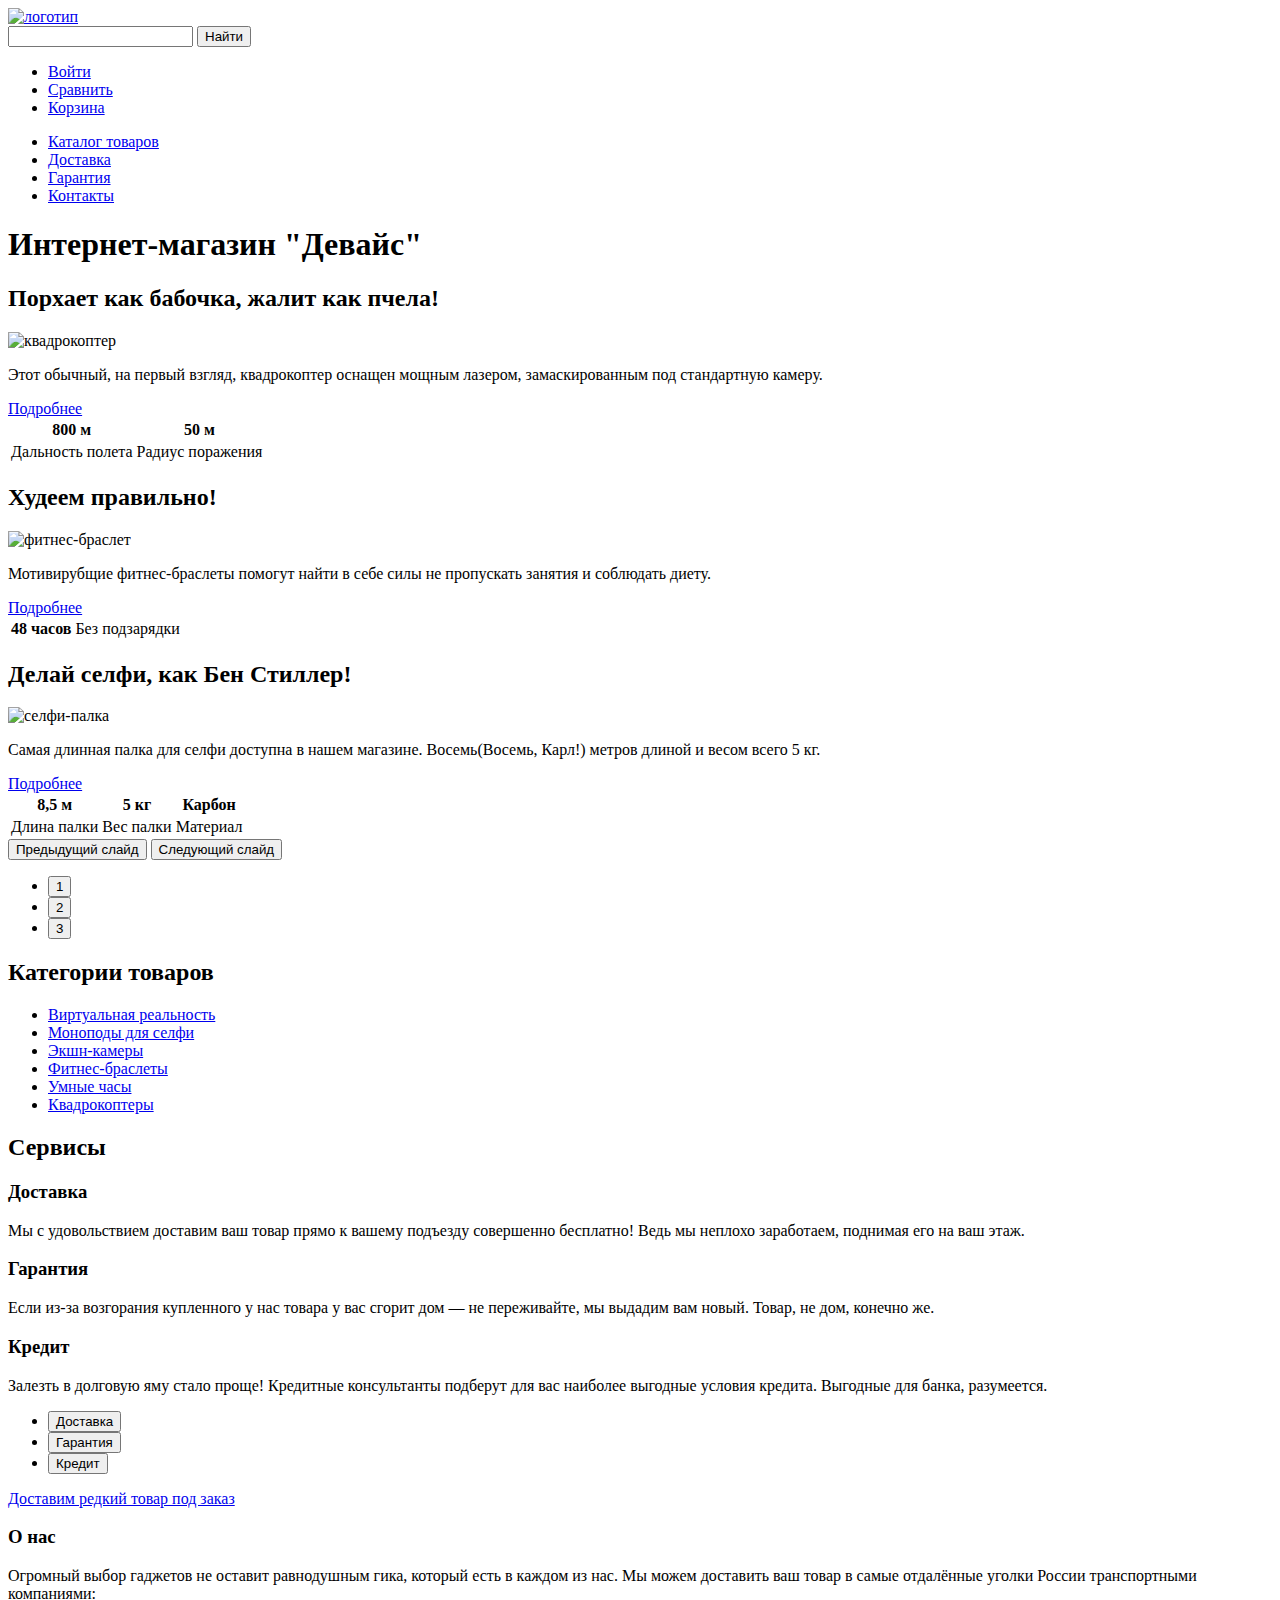
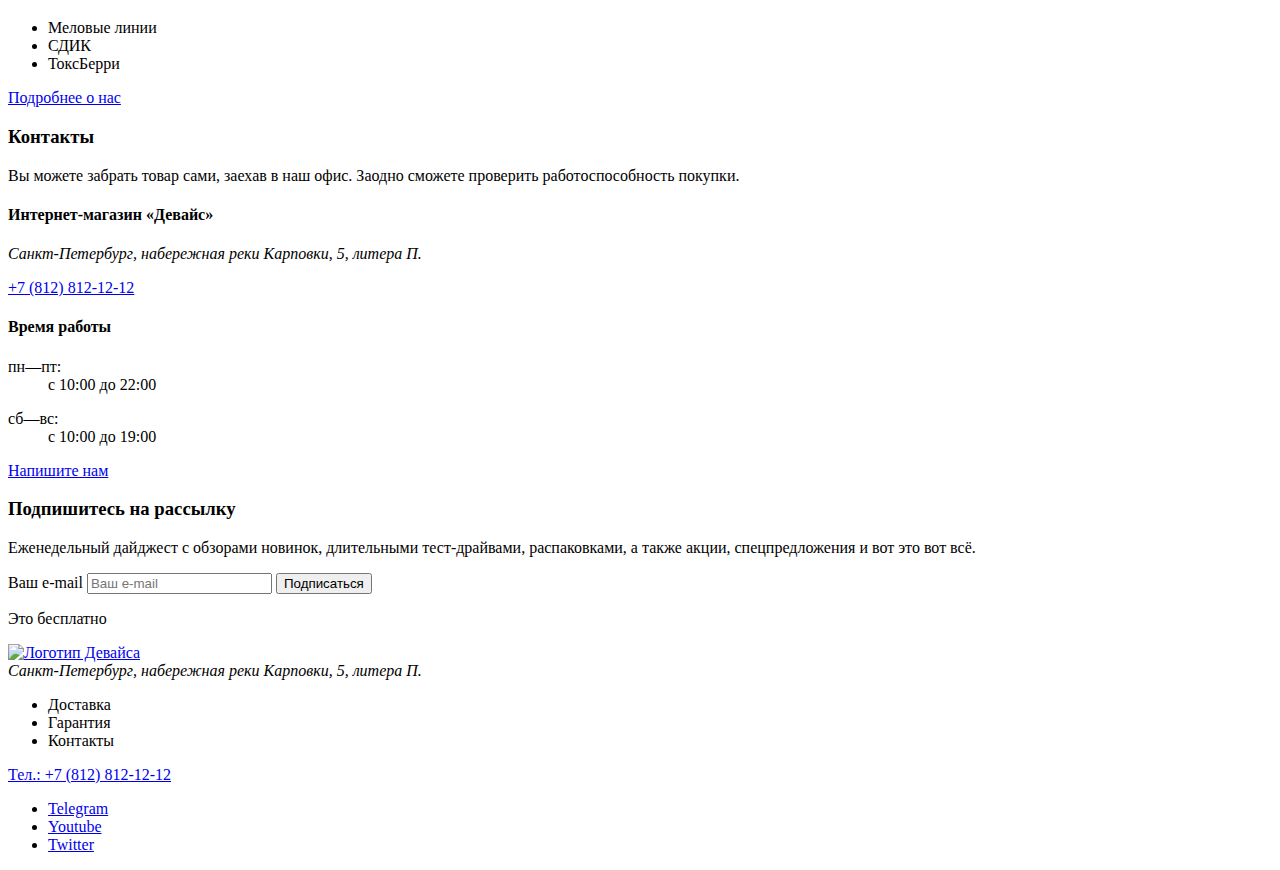
==== index.html @ 51e0da90 "Внесла правки в index и catalog upd" ====
<!DOCTYPE html>
<html lang="ru">
  <head>
    <meta charset="utf-8">
    <title>HTML Academy: Девайс</title>

  </head>
  <body>
    <header class="page-header">
      <a href="index.html"><img src="#" alt="логотип"></a>
      <nav class="navigation">
        <form action="https://echo.htmlacademy.ru/">
          <input type="text">
          <button type="submit">Найти</button>
        </form>
        <ul class="navigation-list">
          <li class="navigation-item">
            <a href="#">Войти</a>
          </li>
          <li class="navigation-item">
            <a class="navigation-link" href="#" >Сравнить</a></li>
          <li class="navigation-item">
            <a class="navigation-link" href="#" >Корзина</a>
        </li>
      </ul>
        <ul class="navigation-main">
          <li class="navigation-item">
            <a class="navigation-link" href="catalog.html" >Каталог товаров</a>
          </li>
          <li class="navigation-item">
            <a class="navigation-link" href="#" >Доставка</a>
          </li>
          <li class="navigation-item">
            <a class="navigation-link" href="#" >Гарантия</a>
          </li>
          <li class="navigation-item">
            <a class="navigation-link" href="#" >Контакты</a>
          </li>

        </ul>
       </nav>
    </header>
<main>
  <h1 class="visually-hidden">Интернет-магазин "Девайс"</h1>
  <section class="slide">
    <section class="slide slide-current">
      <h2 class="slide-title">
        Порхает как бабочка, жалит как пчела!
      </h2>
      <img class="slide-image" src="#" alt="квадрокоптер" >
      <p class="slide-description">
        Этот обычный, на первый взгляд, квадрокоптер оснащен мощным лазером, замаскированным под стандартную камеру.

      </p>
      <a class="link-more" href="#" >Подробнее</a>

      <table class="characteristics-table">
        <tr>
          <th>
          800 м
          </th>
       <th>
  50 м
          </th>

        </tr>
        <tr>

 <td>
          Дальность полета
            </td>
        <td>
          Радиус поражения
        </td>
        </tr>

  </table>
    </section>
    <section class="slide">
      <h2 class="slide-title">
        Худеем правильно!
      </h2>
      <img class="slide-image" src="#" alt="фитнес-браслет" >
      <p class="slide-description">
        Мотивирубщие фитнес-браслеты помогут найти в себе силы не пропускать занятия и соблюдать диету.
      </p>
      <a class="link-more" href="#">Подробнее</a>

      <table class="characteristics-table">
        <tr>
          <th>
          48 часов
          </th>
       <td>
  Без подзарядки
       </td>
        </tr>
       </table>
    </section>
    <section class="slide">
      <h2 class="slide-title">
        Делай селфи, как Бен Стиллер!
      </h2>
      <img class="slide-image" src="#" alt="селфи-палка" >
      <p class="slide-description">
        Самая длинная палка для селфи доступна в нашем магазине. Восемь(Восемь, Карл!) метров длиной и весом всего 5 кг.
       </p>
      <a class="link-more" href="#" >Подробнее</a>

      <table class="characteristics-table">
        <tr>
          <th>
          8,5 м
          </th>
       <th>
        5 кг
          </th>
          <th>
            Карбон
              </th>
        </tr>
        <tr>
          <td>
          Длина палки
            </td>
        <td>
          Вес палки
        </td>
        <td>
          Материал
            </td>
        </tr>
      </table>
    </section>
    <button type="button">
<span class="visually-hidden">Предыдущий слайд</span>
    </button>
    <button type="button">
      <span class="visually-hidden">Следующий слайд</span>
    </button>
    <ul>
      <li>
        <button type="button">
          1
        </button>

      </li>
      <li>
        <button type="button">
         2
        </button>
      </li>
      <li>
        <button type="button">
         3
        </button>
      </li>
    </ul>
  </section>

<section>
  <h2 class="visually-hidden">Категории товаров</h2>
<ul class="product-list">
  <li class="product-type">
    <a href="#">Виртуальная реальность</a>
</li>
<li class="product-type">
  <a href="#">Моноподы для селфи </a>
</li>
<li class="product-type">
  <a href="#">Экшн-камеры</a>
  </li>
  <li class="product-type">
    <a href="#">Фитнес-браслеты</a>
    </li>
    <li class="product-type">
      <a href="#">Умные часы</a>
      </li>
      <li class="product-type">
      <a href="#">Квадрокоптеры</a>
      </li>
</ul>
  </section>

<h2 class="visually-hidden">Сервисы</h2>
<section class="services">

  <h3 class="services-header">Доставка</h3>
  <p class="services-description">Мы с удовольствием доставим ваш товар прямо
    к вашему подъезду совершенно бесплатно! Ведь
    мы неплохо заработаем, поднимая его на ваш этаж.
  </p>
</section>
<section class="services">
  <h3 class="services-header">Гарантия</h3>
  <p class="services-description">Если из-за возгорания купленного у нас товара у вас
    сгорит дом — не переживайте, мы выдадим вам новый.
    Товар, не дом, конечно же.
  </p>
</section>
<section class="services">
  <h3 class="services-header">Кредит</h3>
  <p class="services-description">Залезть в долговую яму стало проще! Кредитные консультанты подберут для вас наиболее выгодные условия кредита. Выгодные для банка, разумеется.
  </p>
  <ul>
    <li>
      <button class="current" type="button">
        Доставка
      </button>

    </li>
    <li>
      <button type="button">
       Гарантия
      </button>
    </li>
    <li>
      <button type="button">
       Кредит
      </button>
    </li>
  </ul>
</section>

<a href="#">Доставим редкий товар под заказ</a>


<section class="info">
  <h3 class="about-info"> О нас</h3>
  <p class="about-description">Огромный выбор гаджетов не оставит равнодушным гика, который есть в каждом из нас.
    Мы можем доставить ваш товар в самые отдалённые уголки России транспортными компаниями: </p>
 <ul class="delivery-options">
  <li class="delivery-options-list">Меловые линии</li>
  <li class="delivery-options-list">СДИК</li>
  <li class="delivery-options-list">ТоксБерри</li>
 </ul>
 <a href="#" class="more-about"><span>Подробнее о нас</span></a>
</section>
<section class="contacts">
<h3>Контакты</h3>
<p class="contacts-description">Вы можете забрать товар сами, заехав в наш офис.
  Заодно сможете проверить работоспособность покупки. </p>
  <h4 class="contacts-address">Интернет-магазин «Девайс»</h4>
  <address>Санкт-Петербург, набережная реки Карповки, 5, литера П.</address>
  <p class="phone-number"><a href="tel:+78128121212">+7 (812) 812-12-12</a>
  </p>
  <h4 class="timing-heading">Время работы</h4>
  <dl class="timing">
    <dt>пн—пт: </dt>
    <dd>с 10:00 до 22:00 </dd>
  </dl>
  <dl class="timing">
    <dt>сб—вс:</dt>
    <dd>с 10:00 до 19:00</dd></dl>
  <a href="#" class="contact-form">
    Напишите нам
  </a>
</section>
<section class="subscription">
  <h3 class="subscribe">Подпишитесь на рассылку</h3>
  <p class="subscription-about">Еженедельный дайджест с обзорами новинок,
    длительными тест-драйвами, распаковками, а также акции, спецпредложения и вот это вот всё.</p>
    <form class="subscribe-form" method="get" action="https://echo.htmlacademy.ru">
      <label class="visually-hidden">Ваш e-mail
        <input type="text" required placeholder="Ваш e-mail">
      </label>

    <button type="submit">Подписаться</button>
    <p class="subscription-side">Это бесплатно</p>
</form>
</section>
</main>
<footer>
  <a class="logo" href="index.html"><img src="#" alt="Логотип Девайса"></a>
  <address>Санкт-Петербург, набережная реки Карповки, 5, литера П.</address>
  <ul class="footer-navigation-list">
      <li class="footer-navigation-item">Доставка</li>
      <li class="footer-navigation-item">Гарантия</li>
      <li class="footer-navigation-item">Контакты</li>
    </ul>

  <p class="phone-number">
    <a href="tel:+78128121212">Тел.: +7 (812) 812-12-12</a>
  </p>
  <ul class="social-media">
  <li class="social-media-item">
    <a class="social-media" href="https://t.me/htmlacademy">
    <span class="visually-hidden">Telegram</span>
  </a>
</li>
  <li class="social-media-item">
    <a class="social-media" href="https://www.youtube.com/user/htmlacademyru">
    <span class="visually-hidden">Youtube</span>
  </a>
</li>
  <li class="social-media-item">
    <a class="social-media" href="https://twitter.com/htmlacademy_ru">
      <span class="visually-hidden">Twitter</span>
  </a>
</li>
</ul>
</footer>
  </body>
</html>
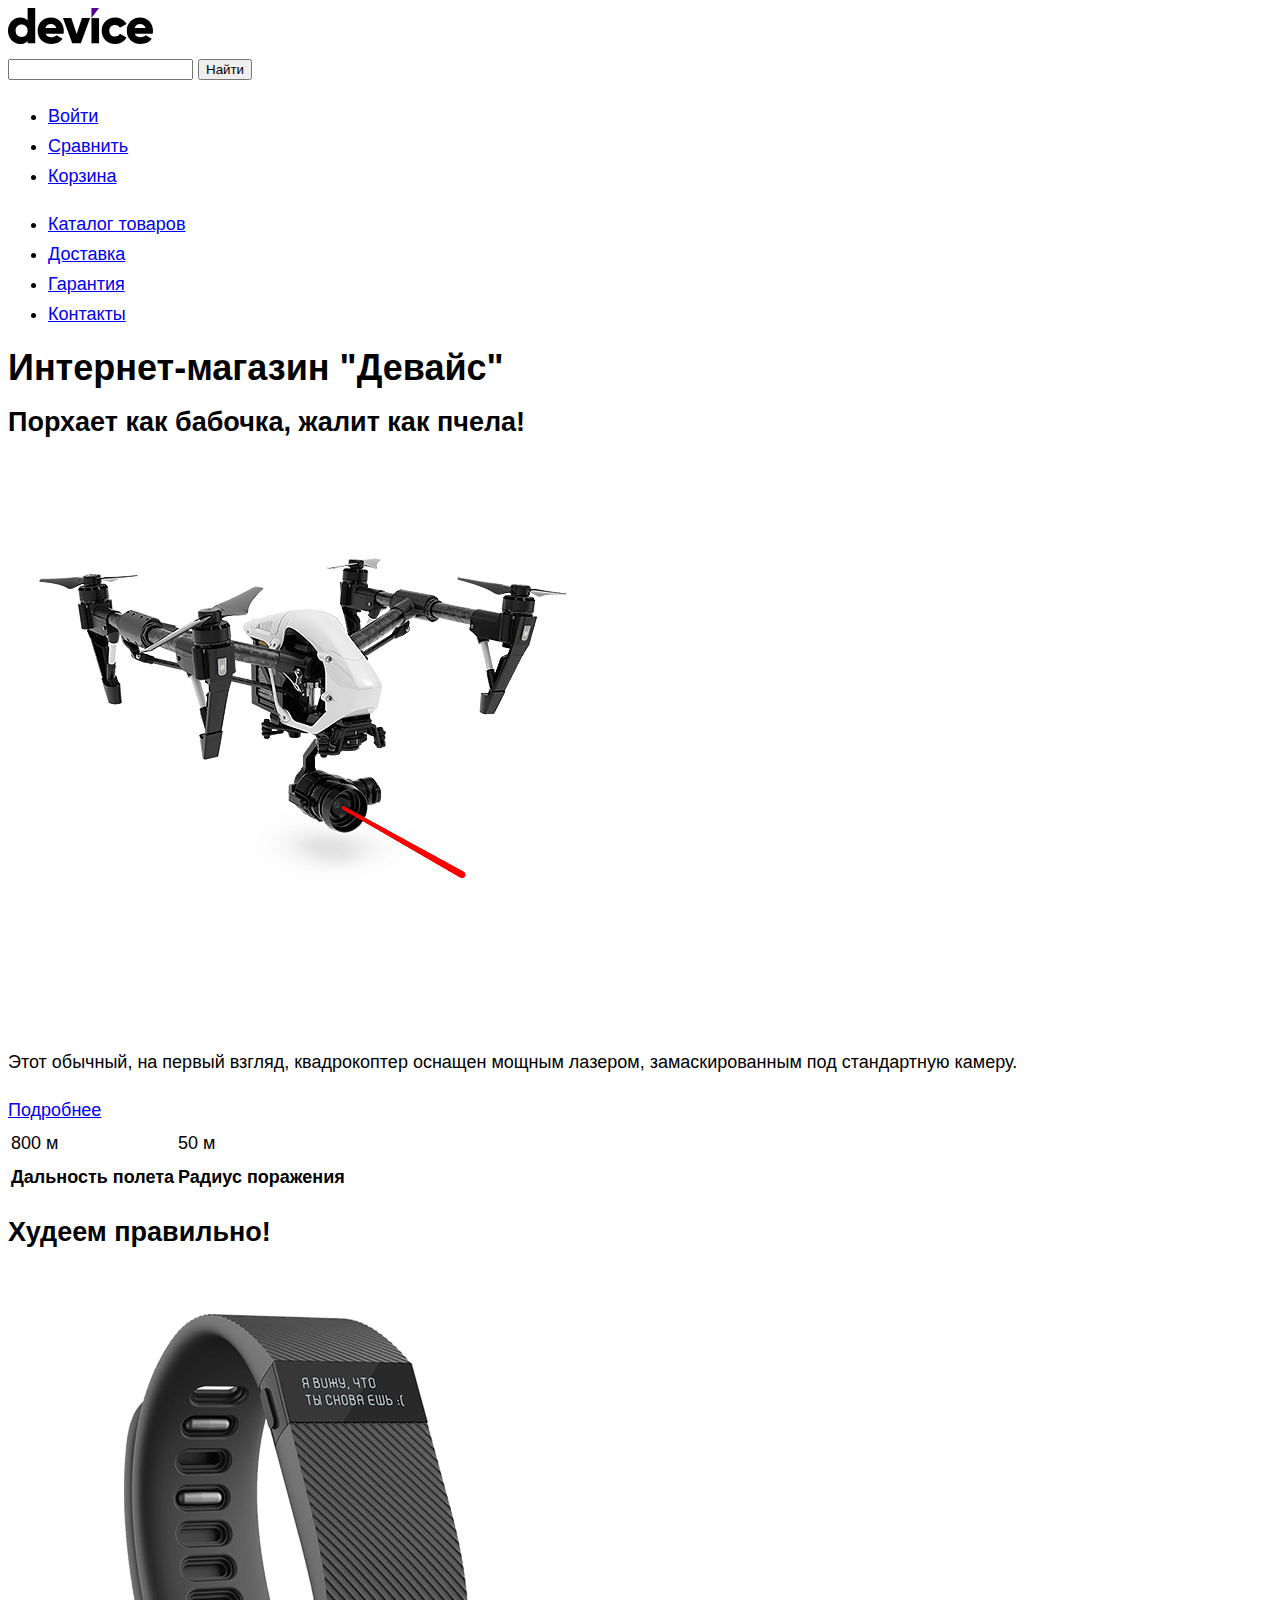
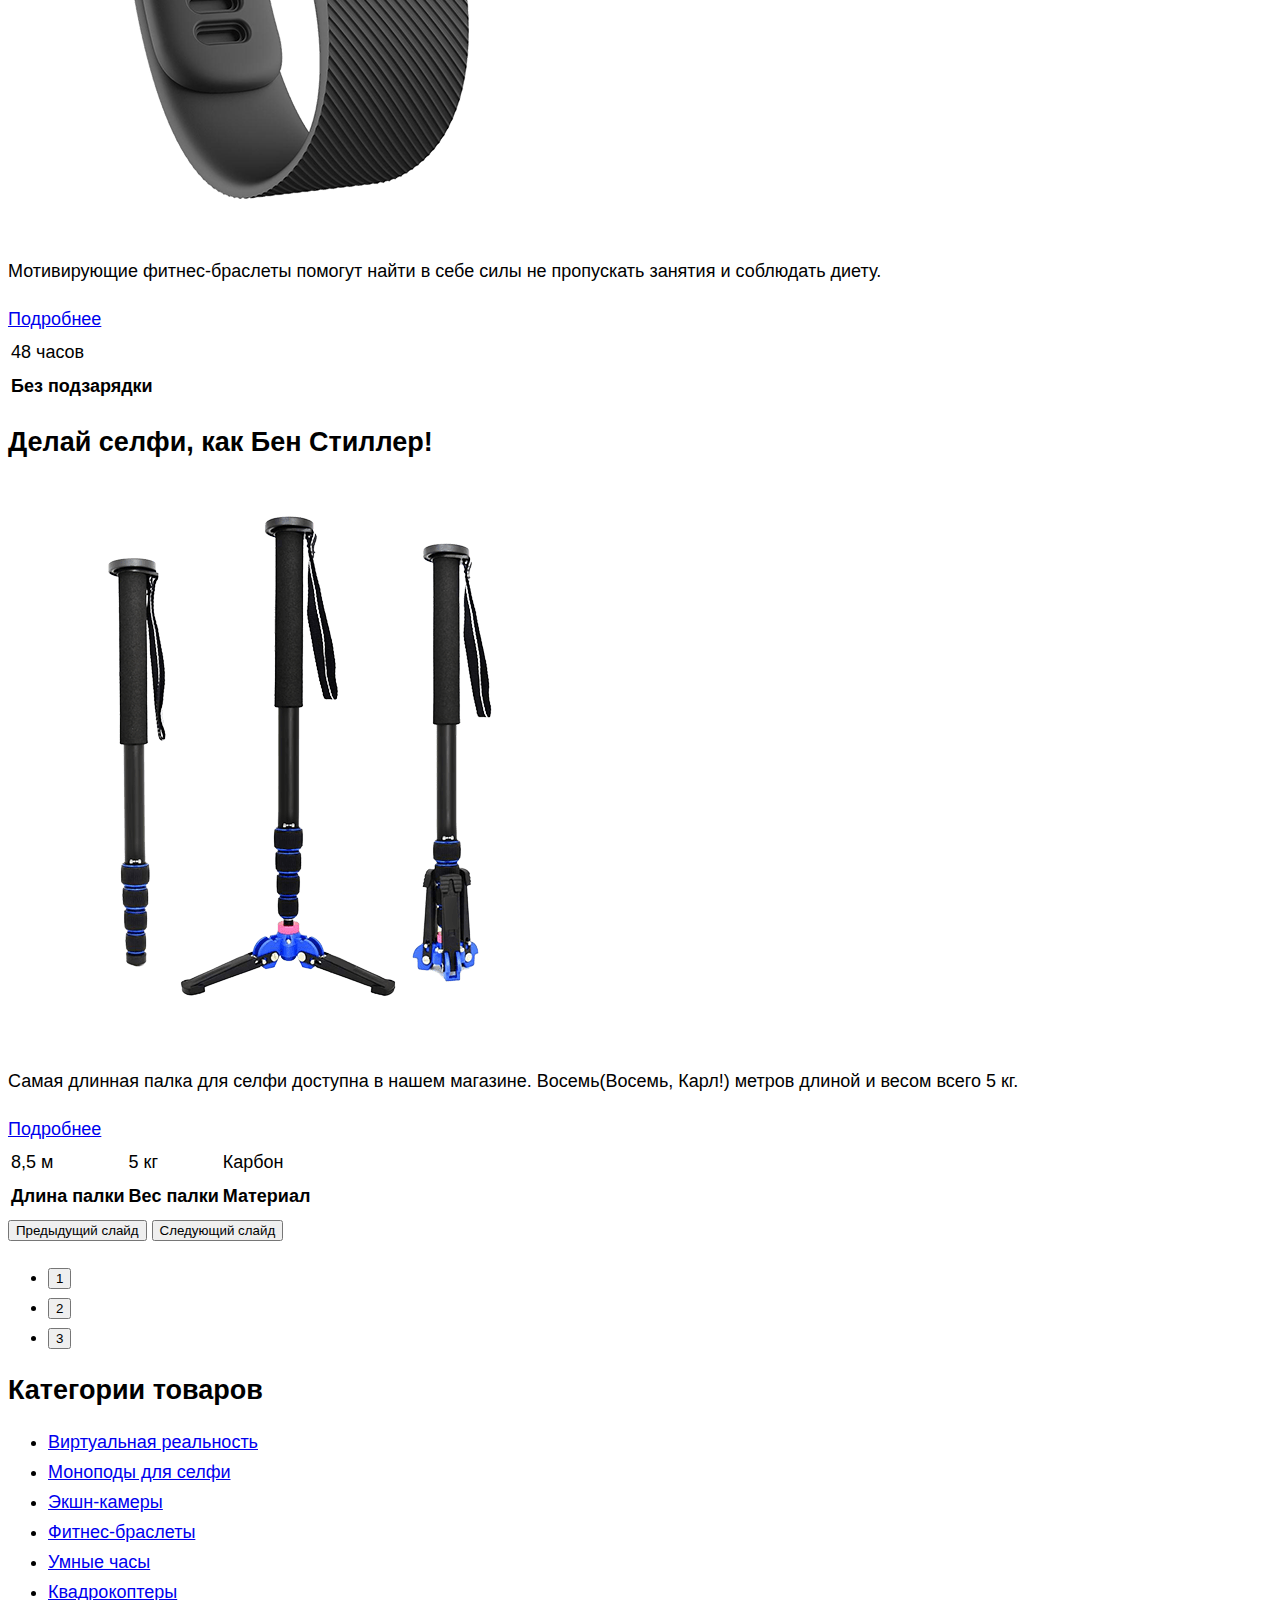
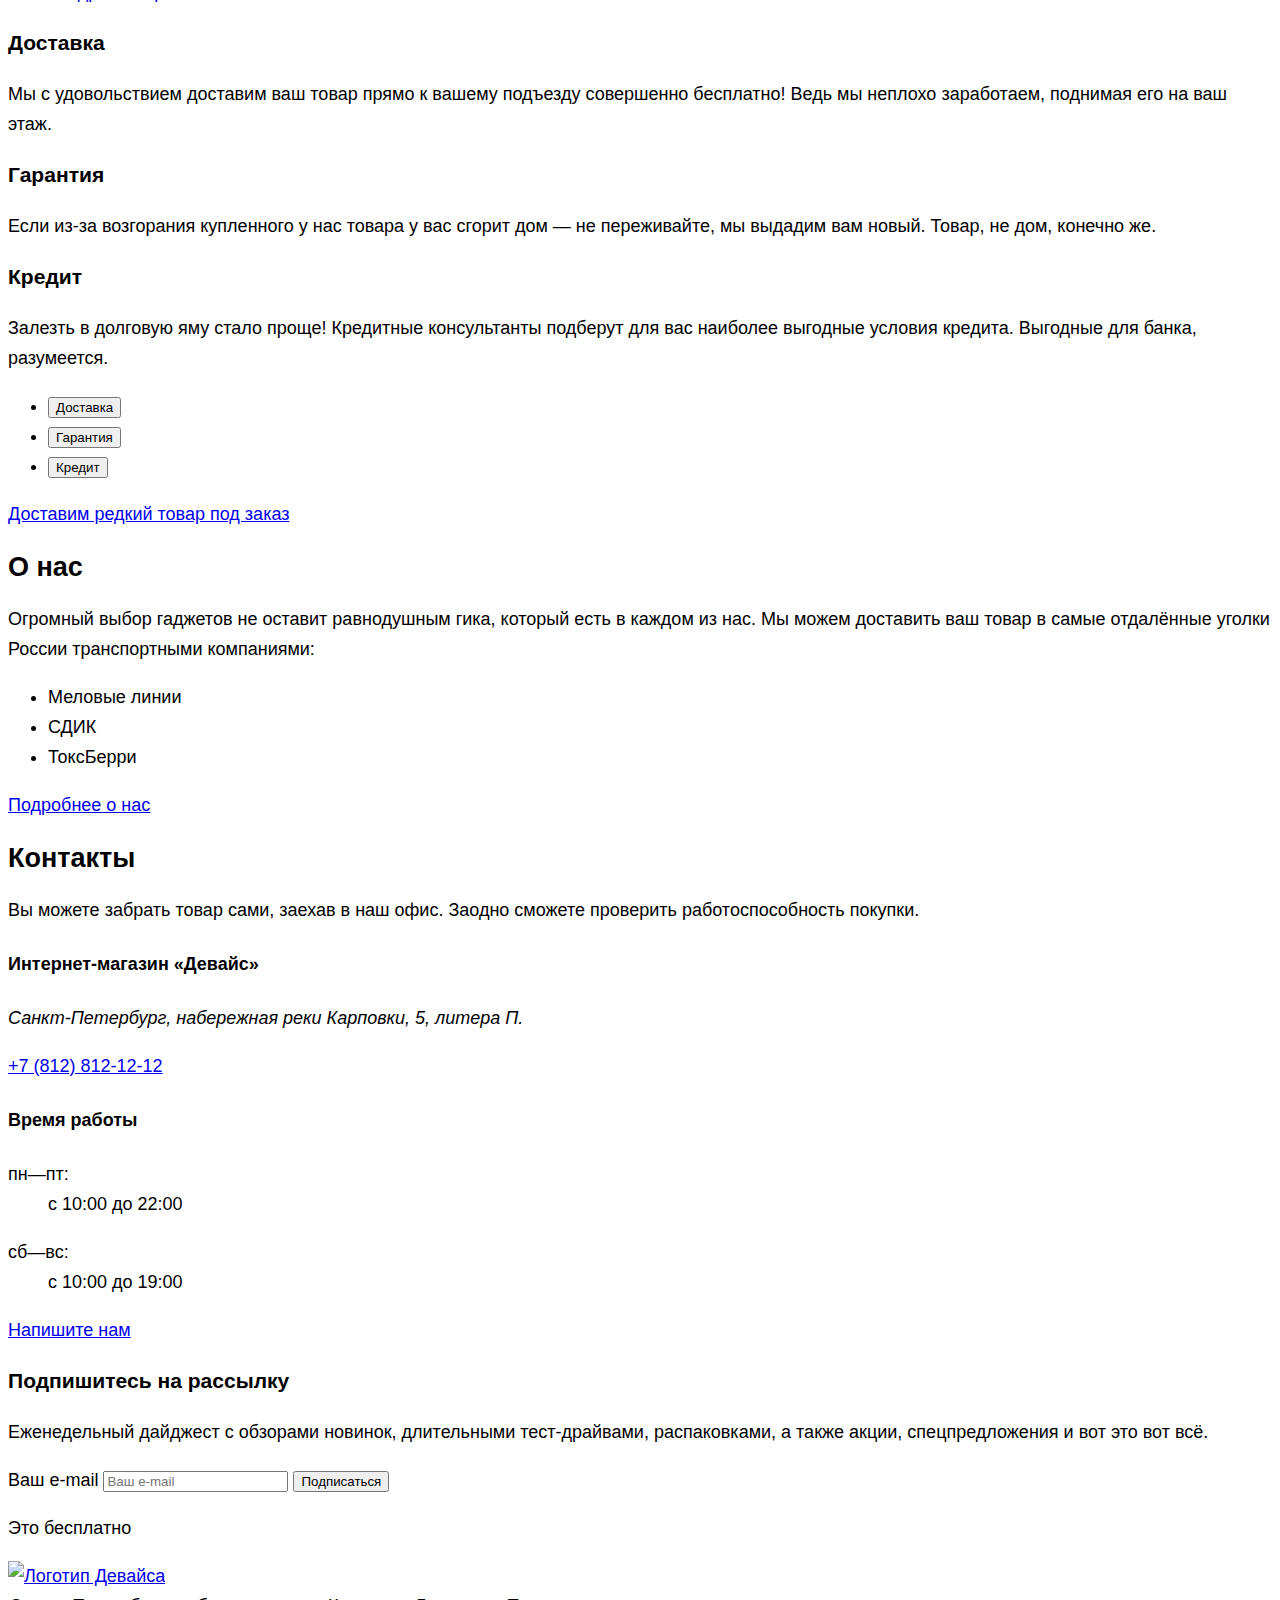
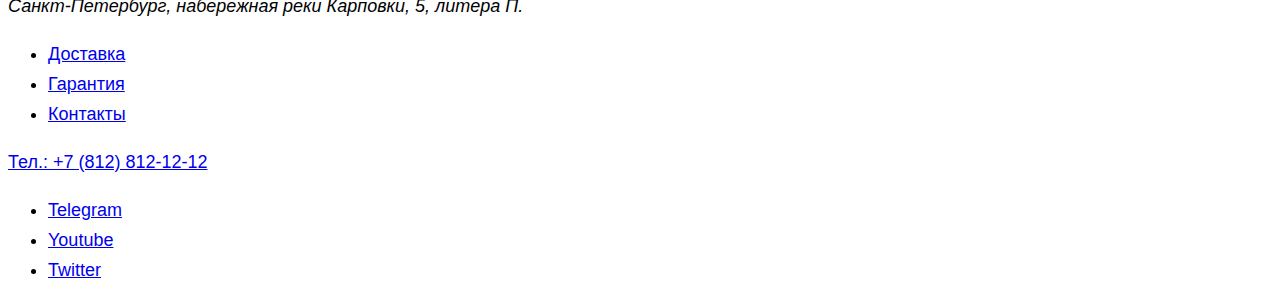
==== commit abd00400: "Графика для всех страниц. Обновленная версия" ====
--- a/index.html
+++ b/index.html
@@ -3,11 +3,11 @@
   <head>
     <meta charset="utf-8">
     <title>HTML Academy: Девайс</title>
-
+    <link rel="stylesheet" href="styles/styles.css">
   </head>
   <body>
     <header class="page-header">
-      <a href="index.html"><img src="#" alt="логотип"></a>
+      <a href="index.html"><img src="images/logo-header.svg" alt="логотип" width="145" height="36"></a>
       <nav class="navigation">
         <form action="https://echo.htmlacademy.ru/">
           <input type="text">
@@ -18,287 +18,280 @@
             <a href="#">Войти</a>
           </li>
           <li class="navigation-item">
-            <a class="navigation-link" href="#" >Сравнить</a></li>
-          <li class="navigation-item">
-            <a class="navigation-link" href="#" >Корзина</a>
+            <a class="navigation-link" href="#">Сравнить</a>
+          </li>
+          <li class="navigation-item">
+            <a class="navigation-link" href="#">Корзина</a>
+          </li>
+        </ul>
+        <ul class="navigation-main">
+          <li class="navigation-item">
+            <a class="navigation-link" href="catalog.html">Каталог товаров</a>
+          </li>
+          <li class="navigation-item">
+            <a class="navigation-link" href="#">Доставка</a>
+          </li>
+          <li class="navigation-item">
+            <a class="navigation-link" href="#">Гарантия</a>
+          </li>
+          <li class="navigation-item">
+            <a class="navigation-link" href="#">Контакты</a>
+          </li>
+        </ul>
+      </nav>
+    </header>
+    <main>
+      <h1 class="visually-hidden">Интернет-магазин "Девайс"</h1>
+      <section class="slide">
+        <div>
+        <section class="slide slide-current">
+          <h2 class="slide-title">Порхает как бабочка, жалит как пчела!</h2>
+          <img class="slide-image" src="images/slider-1.png" alt="квадрокоптер">
+          <p class="slide-description">
+            Этот обычный, на первый взгляд, квадрокоптер оснащен мощным лазером,
+            замаскированным под стандартную камеру.
+          </p>
+          <a class="link-more" href="#">Подробнее</a>
+
+          <table class="characteristics-table">
+            <tr>
+              <td>800 м</td>
+              <td>50 м</td>
+            </tr>
+            <tr>
+              <th>Дальность полета</th>
+              <th>Радиус поражения</th>
+            </tr>
+          </table>
+        </section>
+      </div>
+        <section class="slide">
+          <h2 class="slide-title">Худеем правильно!</h2>
+          <img class="slide-image" src="images/slider-2.png" alt="фитнес-браслет">
+          <p class="slide-description">
+            Мотивирующие фитнес-браслеты помогут найти в себе силы не пропускать
+            занятия и соблюдать диету.
+          </p>
+          <a class="link-more" href="#">Подробнее</a>
+
+          <table class="characteristics-table">
+            <tr>
+              <td>48 часов</td>
+              </tr>
+              <tr>
+              <th>Без подзарядки</th>
+            </tr>
+          </table>
+        </section>
+        <section class="slide">
+          <h2 class="slide-title">Делай селфи, как Бен Стиллер!</h2>
+          <img class="slide-image" src="images/slider-3.png" alt="селфи-палка">
+          <p class="slide-description">
+            Самая длинная палка для селфи доступна в нашем магазине.
+            Восемь(Восемь, Карл!) метров длиной и весом всего 5 кг.
+          </p>
+          <a class="link-more" href="#">Подробнее</a>
+
+          <table class="characteristics-table">
+            <tr>
+              <td>8,5 м</td>
+              <td>5 кг</td>
+              <td>Карбон</td>
+            </tr>
+            <tr>
+              <th>Длина палки</th>
+              <th>Вес палки</th>
+              <th>Материал</th>
+            </tr>
+          </table>
+        </section>
+        <button type="button">
+          <span class="visually-hidden">Предыдущий слайд</span>
+        </button>
+        <button type="button">
+          <span class="visually-hidden">Следующий слайд</span>
+        </button>
+        <ul>
+          <li>
+            <button type="button">1</button>
+          </li>
+          <li>
+            <button type="button">2</button>
+          </li>
+          <li>
+            <button type="button">3</button>
+          </li>
+        </ul>
+      </section>
+
+      <section>
+        <h2 class="visually-hidden">Категории товаров</h2>
+        <ul class="product-list">
+          <li class="product-type">
+            <a href="#">
+              Виртуальная реальность</a>
+          </li>
+          <li class="product-type">
+            <a href="#">
+              Моноподы для селфи </a>
+          </li>
+          <li class="product-type">
+            <a href="#">
+              Экшн-камеры</a>
+          </li>
+          <li class="product-type">
+            <a href="#">
+              Фитнес-браслеты</a>
+          </li>
+          <li class="product-type">
+            <a href="#">
+              Умные часы</a>
+          </li>
+          <li class="product-type">
+            <a href="#">
+              Квадрокоптеры</a>
+          </li>
+        </ul>
+      </section>
+
+      <section class="services">
+        <h3 class="services-header">Доставка</h3>
+        <p class="services-description">
+          Мы с удовольствием доставим ваш товар прямо к вашему подъезду
+          совершенно бесплатно! Ведь мы неплохо заработаем, поднимая его на ваш
+          этаж.
+        </p>
+      </section>
+      <section class="services">
+        <h3 class="services-header">Гарантия</h3>
+        <p class="services-description">
+          Если из-за возгорания купленного у нас товара у вас сгорит дом — не
+          переживайте, мы выдадим вам новый. Товар, не дом, конечно же.
+        </p>
+      </section>
+      <section class="services">
+        <h3 class="services-header">Кредит</h3>
+        <p class="services-description">
+          Залезть в долговую яму стало проще! Кредитные консультанты подберут
+          для вас наиболее выгодные условия кредита. Выгодные для банка,
+          разумеется.
+        </p>
+      </section>
+      <ul>
+        <li>
+          <button class="current" type="button">Доставка</button>
+        </li>
+        <li>
+          <button type="button">Гарантия</button>
+        </li>
+        <li>
+          <button type="button">Кредит</button>
         </li>
       </ul>
-        <ul class="navigation-main">
-          <li class="navigation-item">
-            <a class="navigation-link" href="catalog.html" >Каталог товаров</a>
-          </li>
-          <li class="navigation-item">
-            <a class="navigation-link" href="#" >Доставка</a>
-          </li>
-          <li class="navigation-item">
-            <a class="navigation-link" href="#" >Гарантия</a>
-          </li>
-          <li class="navigation-item">
-            <a class="navigation-link" href="#" >Контакты</a>
-          </li>
-
-        </ul>
-       </nav>
-    </header>
-<main>
-  <h1 class="visually-hidden">Интернет-магазин "Девайс"</h1>
-  <section class="slide">
-    <section class="slide slide-current">
-      <h2 class="slide-title">
-        Порхает как бабочка, жалит как пчела!
-      </h2>
-      <img class="slide-image" src="#" alt="квадрокоптер" >
-      <p class="slide-description">
-        Этот обычный, на первый взгляд, квадрокоптер оснащен мощным лазером, замаскированным под стандартную камеру.
-
+      <section>
+        <div>
+     <a href="#">Доставим редкий товар под заказ</a>
+    </div>
+    </section>
+
+      <section class="info">
+        <h2 class="about-info">О нас</h2>
+        <p class="about-description">
+          Огромный выбор гаджетов не оставит равнодушным гика, который есть в
+          каждом из нас. Мы можем доставить ваш товар в самые отдалённые уголки
+          России транспортными компаниями:
+        </p>
+        <ul class="delivery-options">
+          <li class="delivery-options-list">Меловые линии</li>
+          <li class="delivery-options-list">СДИК</li>
+          <li class="delivery-options-list">ТоксБерри</li>
+        </ul>
+        <a href="#" class="more-about"><span>Подробнее о нас</span></a>
+      </section>
+      <section class="contacts">
+        <h2>Контакты</h2>
+        <p class="contacts-description">
+          Вы можете забрать товар сами, заехав в наш офис. Заодно сможете
+          проверить работоспособность покупки.
+        </p>
+        <h4 class="contacts-address">Интернет-магазин «Девайс»</h4>
+        <address>
+          Санкт-Петербург, набережная реки Карповки, 5, литера П.
+        </address>
+        <p class="phone-number">
+          <a href="tel:+78128121212">+7 (812) 812-12-12</a>
+        </p>
+        <h4 class="timing-heading">Время работы</h4>
+        <dl class="timing">
+          <dt>пн—пт:</dt>
+          <dd>с 10:00 до 22:00</dd>
+        </dl>
+        <dl class="timing">
+          <dt>сб—вс:</dt>
+          <dd>с 10:00 до 19:00</dd>
+        </dl>
+        <a href="#" class="contact-form"> Напишите нам </a>
+      </section>
+      <section class="subscription">
+        <h3 class="subscribe">Подпишитесь на рассылку</h3>
+        <p class="subscription-about">
+          Еженедельный дайджест с обзорами новинок, длительными тест-драйвами,
+          распаковками, а также акции, спецпредложения и вот это вот всё.
+        </p>
+        <form
+          class="subscribe-form"
+          method="get"
+          action="https://echo.htmlacademy.ru">
+          <label class="visually-hidden">
+            Ваш e-mail
+            <input type="text" required placeholder="Ваш e-mail">
+          </label>
+
+          <button type="submit">Подписаться</button>
+          <p class="subscription-side">Это бесплатно</p>
+        </form>
+      </section>
+    </main>
+    <footer>
+      <a class="logo" href="index.html">
+        <img src="images/logo-footer.svg" alt="Логотип Девайса" width="145" height="36">
+      </a>
+      <address> Санкт-Петербург, набережная реки Карповки, 5, литера П. </address>
+      <ul class="footer-navigation-list">
+        <li class="footer-navigation-item">
+          <a href="#">Доставка</a>
+        </li>
+        <li class="footer-navigation-item">
+          <a href="#">Гарантия</a>
+        </li>
+        <li class="footer-navigation-item">
+          <a href="#">Контакты</a>
+        </li>
+      </ul>
+
+      <p class="phone-number">
+        <a href="tel:+78128121212">Тел.: +7 (812) 812-12-12</a>
       </p>
-      <a class="link-more" href="#" >Подробнее</a>
-
-      <table class="characteristics-table">
-        <tr>
-          <th>
-          800 м
-          </th>
-       <th>
-  50 м
-          </th>
-
-        </tr>
-        <tr>
-
- <td>
-          Дальность полета
-            </td>
-        <td>
-          Радиус поражения
-        </td>
-        </tr>
-
-  </table>
-    </section>
-    <section class="slide">
-      <h2 class="slide-title">
-        Худеем правильно!
-      </h2>
-      <img class="slide-image" src="#" alt="фитнес-браслет" >
-      <p class="slide-description">
-        Мотивирубщие фитнес-браслеты помогут найти в себе силы не пропускать занятия и соблюдать диету.
-      </p>
-      <a class="link-more" href="#">Подробнее</a>
-
-      <table class="characteristics-table">
-        <tr>
-          <th>
-          48 часов
-          </th>
-       <td>
-  Без подзарядки
-       </td>
-        </tr>
-       </table>
-    </section>
-    <section class="slide">
-      <h2 class="slide-title">
-        Делай селфи, как Бен Стиллер!
-      </h2>
-      <img class="slide-image" src="#" alt="селфи-палка" >
-      <p class="slide-description">
-        Самая длинная палка для селфи доступна в нашем магазине. Восемь(Восемь, Карл!) метров длиной и весом всего 5 кг.
-       </p>
-      <a class="link-more" href="#" >Подробнее</a>
-
-      <table class="characteristics-table">
-        <tr>
-          <th>
-          8,5 м
-          </th>
-       <th>
-        5 кг
-          </th>
-          <th>
-            Карбон
-              </th>
-        </tr>
-        <tr>
-          <td>
-          Длина палки
-            </td>
-        <td>
-          Вес палки
-        </td>
-        <td>
-          Материал
-            </td>
-        </tr>
-      </table>
-    </section>
-    <button type="button">
-<span class="visually-hidden">Предыдущий слайд</span>
-    </button>
-    <button type="button">
-      <span class="visually-hidden">Следующий слайд</span>
-    </button>
-    <ul>
-      <li>
-        <button type="button">
-          1
-        </button>
-
-      </li>
-      <li>
-        <button type="button">
-         2
-        </button>
-      </li>
-      <li>
-        <button type="button">
-         3
-        </button>
-      </li>
-    </ul>
-  </section>
-
-<section>
-  <h2 class="visually-hidden">Категории товаров</h2>
-<ul class="product-list">
-  <li class="product-type">
-    <a href="#">Виртуальная реальность</a>
-</li>
-<li class="product-type">
-  <a href="#">Моноподы для селфи </a>
-</li>
-<li class="product-type">
-  <a href="#">Экшн-камеры</a>
-  </li>
-  <li class="product-type">
-    <a href="#">Фитнес-браслеты</a>
-    </li>
-    <li class="product-type">
-      <a href="#">Умные часы</a>
-      </li>
-      <li class="product-type">
-      <a href="#">Квадрокоптеры</a>
-      </li>
-</ul>
-  </section>
-
-<h2 class="visually-hidden">Сервисы</h2>
-<section class="services">
-
-  <h3 class="services-header">Доставка</h3>
-  <p class="services-description">Мы с удовольствием доставим ваш товар прямо
-    к вашему подъезду совершенно бесплатно! Ведь
-    мы неплохо заработаем, поднимая его на ваш этаж.
-  </p>
-</section>
-<section class="services">
-  <h3 class="services-header">Гарантия</h3>
-  <p class="services-description">Если из-за возгорания купленного у нас товара у вас
-    сгорит дом — не переживайте, мы выдадим вам новый.
-    Товар, не дом, конечно же.
-  </p>
-</section>
-<section class="services">
-  <h3 class="services-header">Кредит</h3>
-  <p class="services-description">Залезть в долговую яму стало проще! Кредитные консультанты подберут для вас наиболее выгодные условия кредита. Выгодные для банка, разумеется.
-  </p>
-  <ul>
-    <li>
-      <button class="current" type="button">
-        Доставка
-      </button>
-
-    </li>
-    <li>
-      <button type="button">
-       Гарантия
-      </button>
-    </li>
-    <li>
-      <button type="button">
-       Кредит
-      </button>
-    </li>
-  </ul>
-</section>
-
-<a href="#">Доставим редкий товар под заказ</a>
-
-
-<section class="info">
-  <h3 class="about-info"> О нас</h3>
-  <p class="about-description">Огромный выбор гаджетов не оставит равнодушным гика, который есть в каждом из нас.
-    Мы можем доставить ваш товар в самые отдалённые уголки России транспортными компаниями: </p>
- <ul class="delivery-options">
-  <li class="delivery-options-list">Меловые линии</li>
-  <li class="delivery-options-list">СДИК</li>
-  <li class="delivery-options-list">ТоксБерри</li>
- </ul>
- <a href="#" class="more-about"><span>Подробнее о нас</span></a>
-</section>
-<section class="contacts">
-<h3>Контакты</h3>
-<p class="contacts-description">Вы можете забрать товар сами, заехав в наш офис.
-  Заодно сможете проверить работоспособность покупки. </p>
-  <h4 class="contacts-address">Интернет-магазин «Девайс»</h4>
-  <address>Санкт-Петербург, набережная реки Карповки, 5, литера П.</address>
-  <p class="phone-number"><a href="tel:+78128121212">+7 (812) 812-12-12</a>
-  </p>
-  <h4 class="timing-heading">Время работы</h4>
-  <dl class="timing">
-    <dt>пн—пт: </dt>
-    <dd>с 10:00 до 22:00 </dd>
-  </dl>
-  <dl class="timing">
-    <dt>сб—вс:</dt>
-    <dd>с 10:00 до 19:00</dd></dl>
-  <a href="#" class="contact-form">
-    Напишите нам
-  </a>
-</section>
-<section class="subscription">
-  <h3 class="subscribe">Подпишитесь на рассылку</h3>
-  <p class="subscription-about">Еженедельный дайджест с обзорами новинок,
-    длительными тест-драйвами, распаковками, а также акции, спецпредложения и вот это вот всё.</p>
-    <form class="subscribe-form" method="get" action="https://echo.htmlacademy.ru">
-      <label class="visually-hidden">Ваш e-mail
-        <input type="text" required placeholder="Ваш e-mail">
-      </label>
-
-    <button type="submit">Подписаться</button>
-    <p class="subscription-side">Это бесплатно</p>
-</form>
-</section>
-</main>
-<footer>
-  <a class="logo" href="index.html"><img src="#" alt="Логотип Девайса"></a>
-  <address>Санкт-Петербург, набережная реки Карповки, 5, литера П.</address>
-  <ul class="footer-navigation-list">
-      <li class="footer-navigation-item">Доставка</li>
-      <li class="footer-navigation-item">Гарантия</li>
-      <li class="footer-navigation-item">Контакты</li>
-    </ul>
-
-  <p class="phone-number">
-    <a href="tel:+78128121212">Тел.: +7 (812) 812-12-12</a>
-  </p>
-  <ul class="social-media">
-  <li class="social-media-item">
-    <a class="social-media" href="https://t.me/htmlacademy">
-    <span class="visually-hidden">Telegram</span>
-  </a>
-</li>
-  <li class="social-media-item">
-    <a class="social-media" href="https://www.youtube.com/user/htmlacademyru">
-    <span class="visually-hidden">Youtube</span>
-  </a>
-</li>
-  <li class="social-media-item">
-    <a class="social-media" href="https://twitter.com/htmlacademy_ru">
-      <span class="visually-hidden">Twitter</span>
-  </a>
-</li>
-</ul>
-</footer>
+      <ul class="social-media">
+        <li class="social-media-item">
+          <a class="social" href="https://t.me/htmlacademy">
+            <span class="visually-hidden">Telegram</span>
+
+          </a>
+        </li>
+        <li class="social-media-item">
+          <a class="social" href="https://www.youtube.com/user/htmlacademyru">
+            <span class="visually-hidden">Youtube</span>
+
+          </a>
+        </li>
+        <li class="social-media-item">
+          <a class="social" href="https://twitter.com/htmlacademy_ru">
+            <span class="visually-hidden">Twitter</span>
+
+          </a>
+        </li>
+      </ul>
+    </footer>
   </body>
 </html>
--- a/styles/styles.css
+++ b/styles/styles.css
@@ -0,0 +1,31 @@
+@font-face {
+  font-family: "Rubik";
+  font-style: normal;
+  font-weight: 400;
+  src: url("../fonts/rubik/rubik-400.woff2") format("woff2");
+  font-display: swap;
+}
+
+@font-face {
+  font-family: "Rubik";
+  font-style: normal;
+  font-weight: 700;
+  src: url("../fonts/rubik/rubik-700.woff2") format("woff2");
+  font-display: swap;
+}
+
+@font-face {
+  font-family: "Raleway";
+  font-style: normal;
+  font-weight: 800;
+  src: url("../fonts/raleway/raleway-800.woff2") format("woff2");
+
+  font-display: swap;
+}
+
+body{
+  font-family: "Rubik", sans-serif;
+  font-size: 18px;
+  line-height: 30px;
+
+}
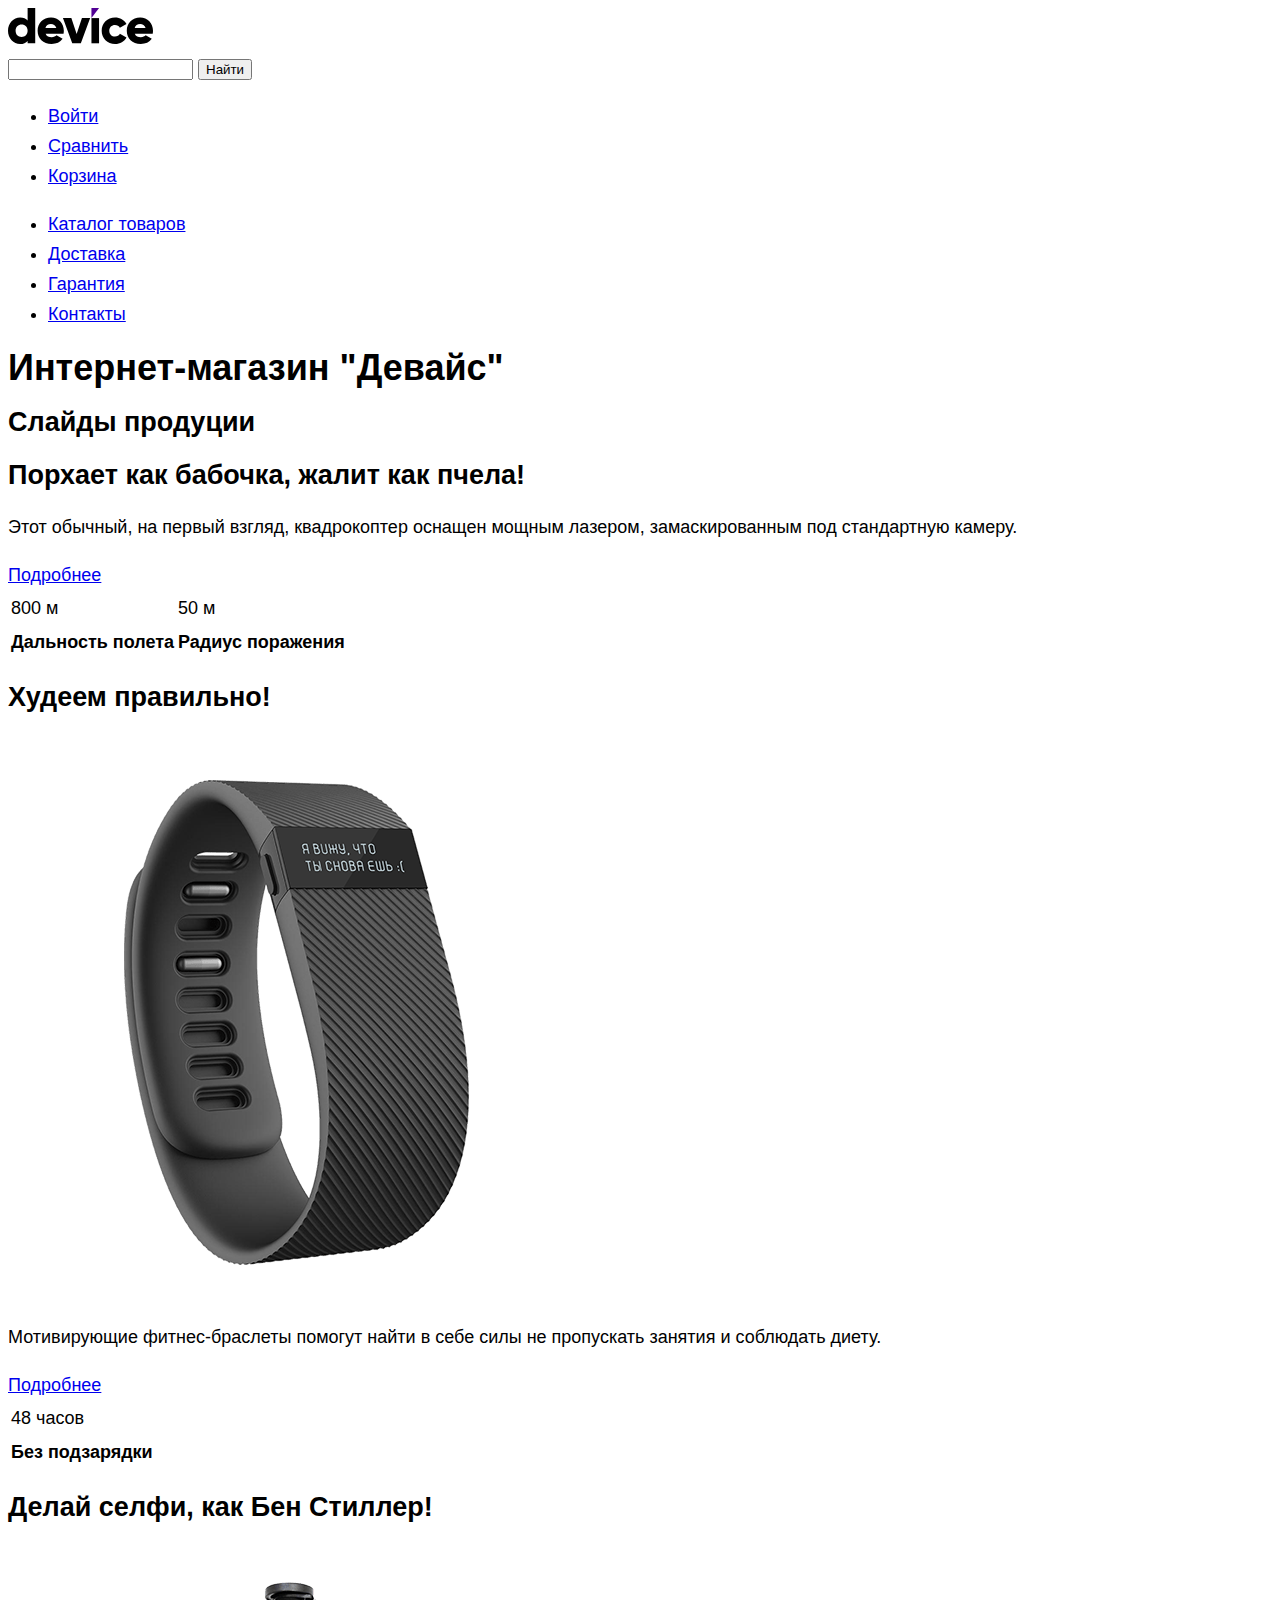
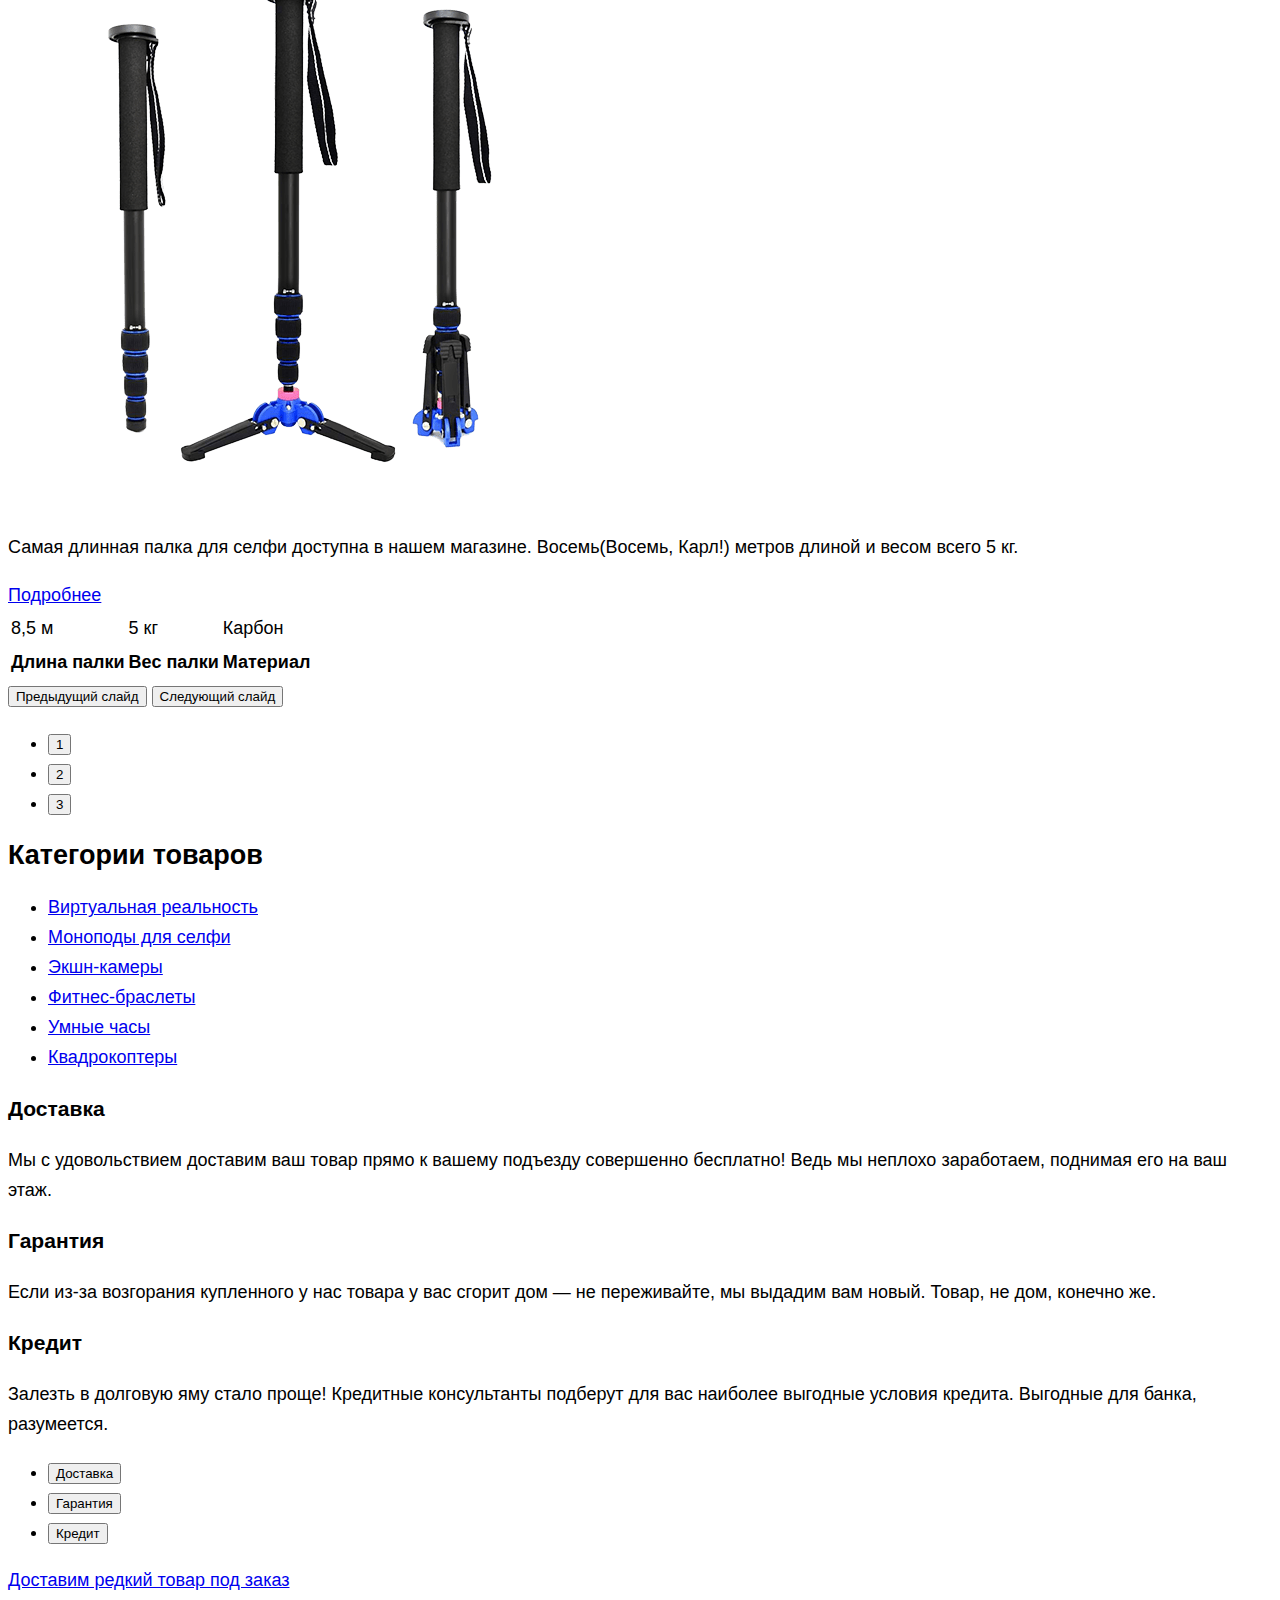
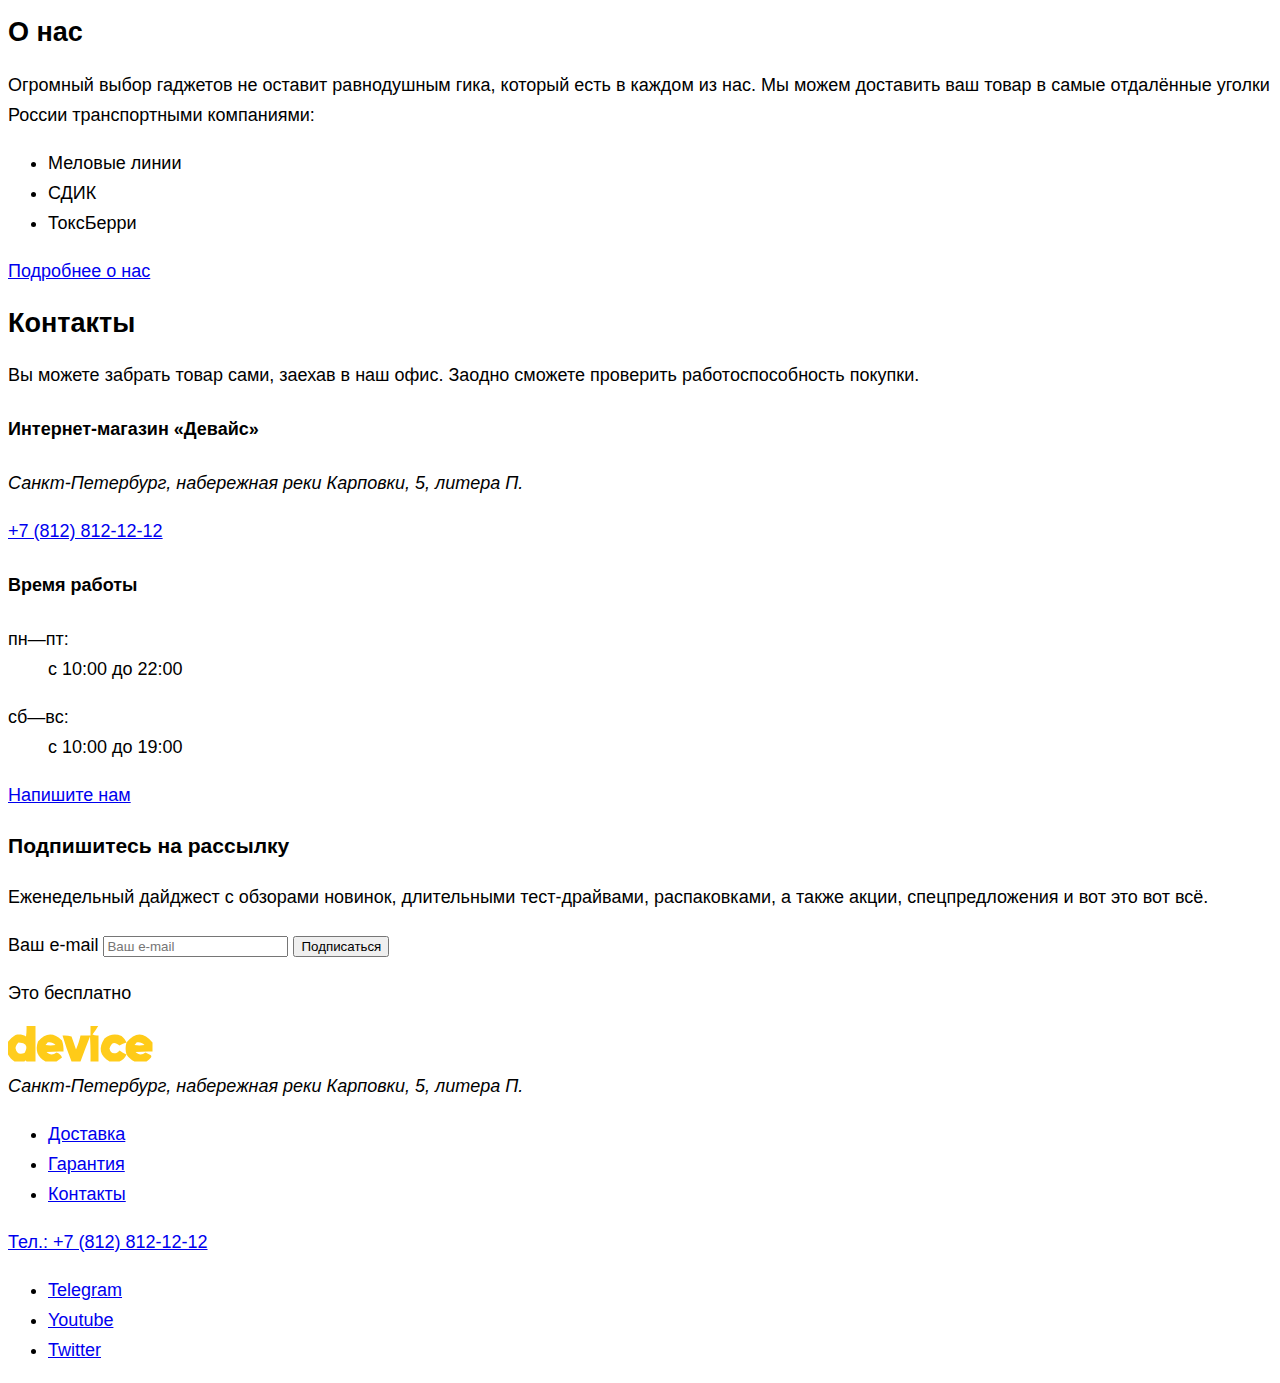
==== commit ba76826c: "Правки внесены" ====
--- a/index.html
+++ b/index.html
@@ -9,9 +9,9 @@
     <header class="page-header">
       <a href="index.html"><img src="images/logo-header.svg" alt="логотип" width="145" height="36"></a>
       <nav class="navigation">
-        <form action="https://echo.htmlacademy.ru/">
+        <form class="search-form" action="https://echo.htmlacademy.ru/" method="post">
           <input type="text">
-          <button type="submit">Найти</button>
+          <button class="search-button" type="submit">Найти</button>
         </form>
         <ul class="navigation-list">
           <li class="navigation-item">
@@ -42,11 +42,10 @@
     </header>
     <main>
       <h1 class="visually-hidden">Интернет-магазин "Девайс"</h1>
-      <section class="slide">
-        <div>
-        <section class="slide slide-current">
+      <section class="slides">
+        <h2 class="visually-hidden">Слайды продуции</h2>
+        <section class="slide-item slide-current">
           <h2 class="slide-title">Порхает как бабочка, жалит как пчела!</h2>
-          <img class="slide-image" src="images/slider-1.png" alt="квадрокоптер">
           <p class="slide-description">
             Этот обычный, на первый взгляд, квадрокоптер оснащен мощным лазером,
             замаскированным под стандартную камеру.
@@ -54,20 +53,20 @@
           <a class="link-more" href="#">Подробнее</a>
 
           <table class="characteristics-table">
-            <tr>
-              <td>800 м</td>
-              <td>50 м</td>
-            </tr>
-            <tr>
-              <th>Дальность полета</th>
-              <th>Радиус поражения</th>
+            <tr class="characteristics-item">
+              <td class="characteristics-term">800 м</td>
+              <td class="characteristics-term">50 м</td>
+            </tr>
+            <tr class="characteristics-item">
+              <th class="characteristics-description">Дальность полета</th>
+              <th class="characteristics-description">Радиус поражения</th>
             </tr>
           </table>
         </section>
-      </div>
-        <section class="slide">
+
+        <section class="slide-item">
           <h2 class="slide-title">Худеем правильно!</h2>
-          <img class="slide-image" src="images/slider-2.png" alt="фитнес-браслет">
+          <img class="slide-image" src="images/slider-2.png" alt="фитнес-браслет с надписью на экране- я вижу, что ты снова ешь">
           <p class="slide-description">
             Мотивирующие фитнес-браслеты помогут найти в себе силы не пропускать
             занятия и соблюдать диету.
@@ -76,16 +75,16 @@
 
           <table class="characteristics-table">
             <tr>
-              <td>48 часов</td>
+              <td class="characteristics-term">48 часов</td>
               </tr>
               <tr>
-              <th>Без подзарядки</th>
+              <th class="characteristics-description">Без подзарядки</th>
             </tr>
           </table>
         </section>
-        <section class="slide">
+        <section class="slide-item">
           <h2 class="slide-title">Делай селфи, как Бен Стиллер!</h2>
-          <img class="slide-image" src="images/slider-3.png" alt="селфи-палка">
+          <img class="slide-image" src="images/slider-3.png" alt="три селфи-палки на прозрачном фоне. первая селфи-палка в сложенном виде, вторая-в раскрытом виде, третья-в сложенном виде">
           <p class="slide-description">
             Самая длинная палка для селфи доступна в нашем магазине.
             Восемь(Восемь, Карл!) метров длиной и весом всего 5 кг.
@@ -94,14 +93,14 @@
 
           <table class="characteristics-table">
             <tr>
-              <td>8,5 м</td>
-              <td>5 кг</td>
-              <td>Карбон</td>
+              <td class="characteristics-term">8,5 м</td>
+              <td class="characteristics-term">5 кг</td>
+              <td class="characteristics-term">Карбон</td>
             </tr>
             <tr>
-              <th>Длина палки</th>
-              <th>Вес палки</th>
-              <th>Материал</th>
+              <th class="characteristics-description">Длина палки</th>
+              <th class="characteristics-description">Вес палки</th>
+              <th class="characteristics-description">Материал</th>
             </tr>
           </table>
         </section>
@@ -128,27 +127,27 @@
         <h2 class="visually-hidden">Категории товаров</h2>
         <ul class="product-list">
           <li class="product-type">
-            <a href="#">
+            <a class="product-list-link" href="#">
               Виртуальная реальность</a>
           </li>
           <li class="product-type">
-            <a href="#">
+            <a class="product-list-link" href="#">
               Моноподы для селфи </a>
           </li>
           <li class="product-type">
-            <a href="#">
+            <a class="product-list-link" href="#">
               Экшн-камеры</a>
           </li>
           <li class="product-type">
-            <a href="#">
+            <a class="product-list-link" href="#">
               Фитнес-браслеты</a>
           </li>
           <li class="product-type">
-            <a href="#">
+            <a class="product-list-link" href="#">
               Умные часы</a>
           </li>
           <li class="product-type">
-            <a href="#">
+            <a class="product-list-link" href="#">
               Квадрокоптеры</a>
           </li>
         </ul>
@@ -209,7 +208,7 @@
         <a href="#" class="more-about"><span>Подробнее о нас</span></a>
       </section>
       <section class="contacts">
-        <h2>Контакты</h2>
+        <h2 class="contacts-title">Контакты</h2>
         <p class="contacts-description">
           Вы можете забрать товар сами, заехав в наш офис. Заодно сможете
           проверить работоспособность покупки.
@@ -259,13 +258,13 @@
       <address> Санкт-Петербург, набережная реки Карповки, 5, литера П. </address>
       <ul class="footer-navigation-list">
         <li class="footer-navigation-item">
-          <a href="#">Доставка</a>
+          <a class="footer-navigation-link" href="#">Доставка</a>
         </li>
         <li class="footer-navigation-item">
-          <a href="#">Гарантия</a>
+          <a class="footer-navigation-link" href="#">Гарантия</a>
         </li>
         <li class="footer-navigation-item">
-          <a href="#">Контакты</a>
+          <a class="footer-navigation-link" href="#">Контакты</a>
         </li>
       </ul>
 
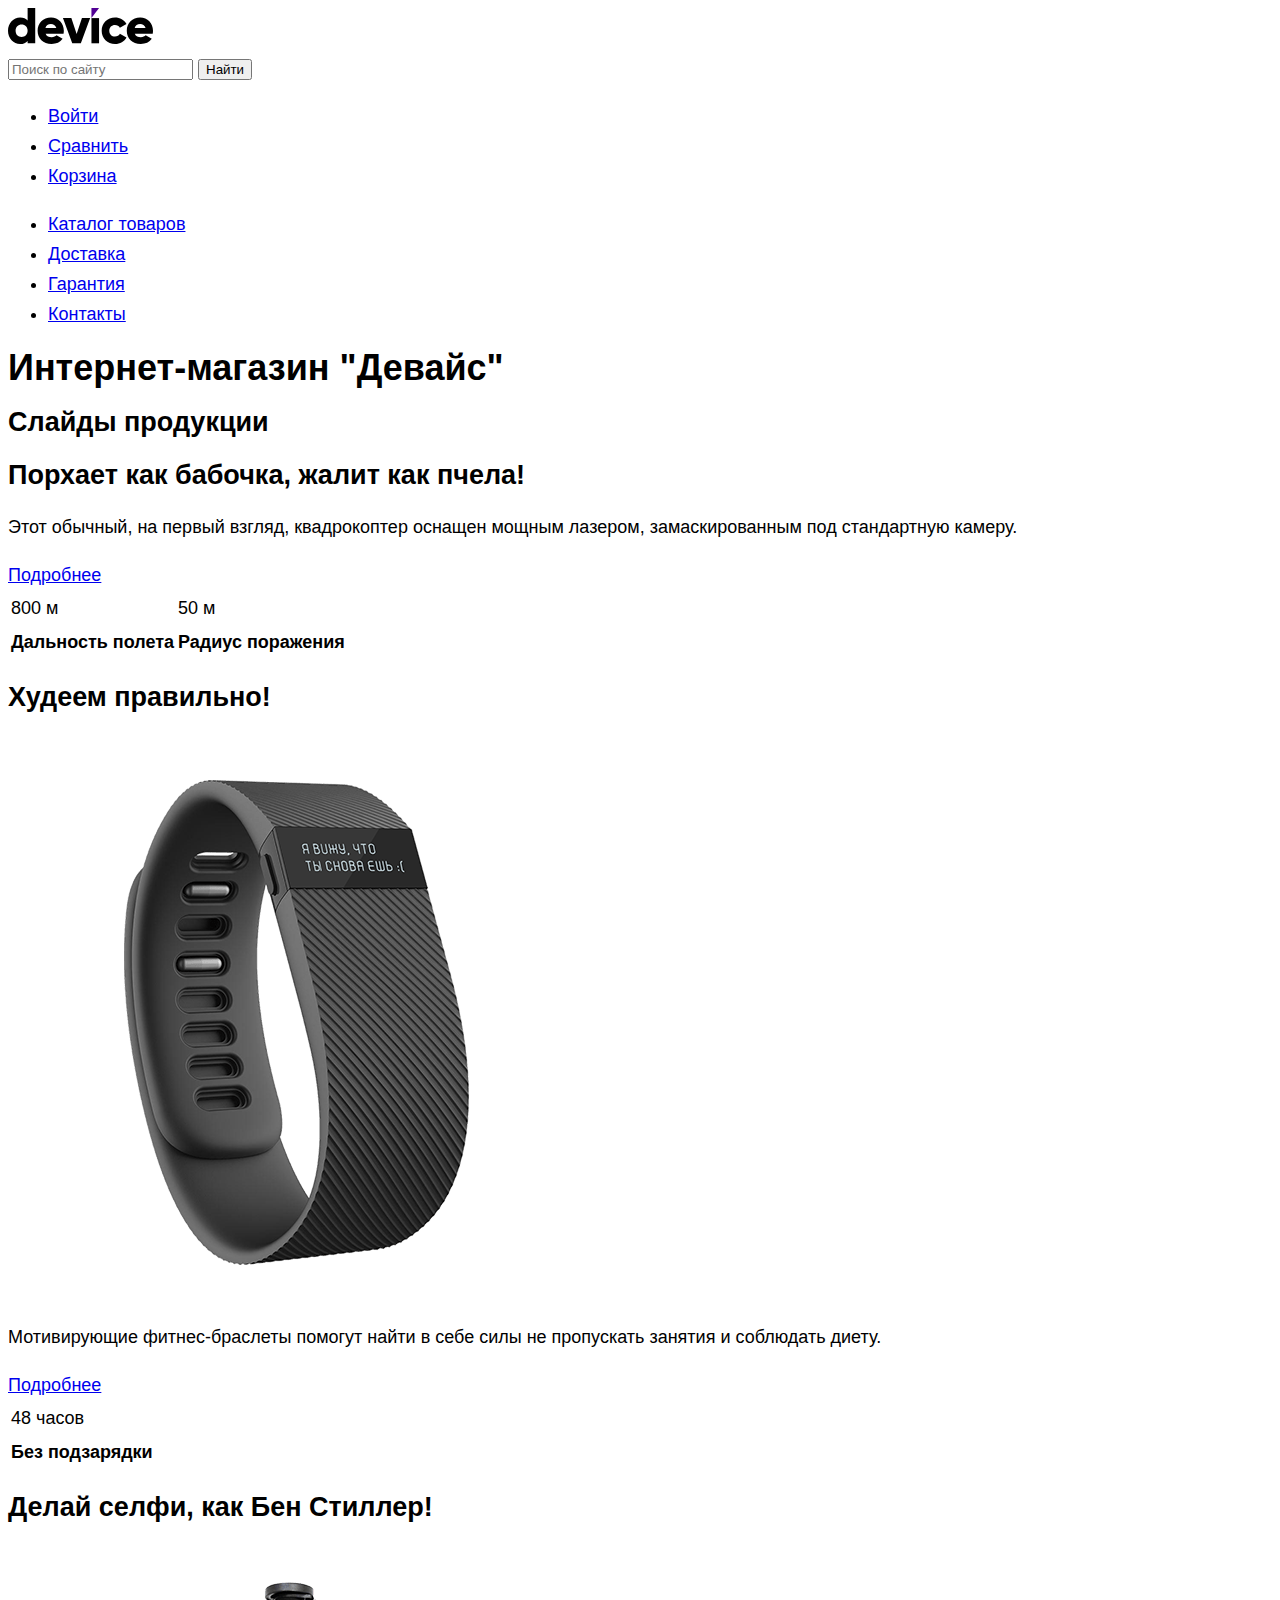
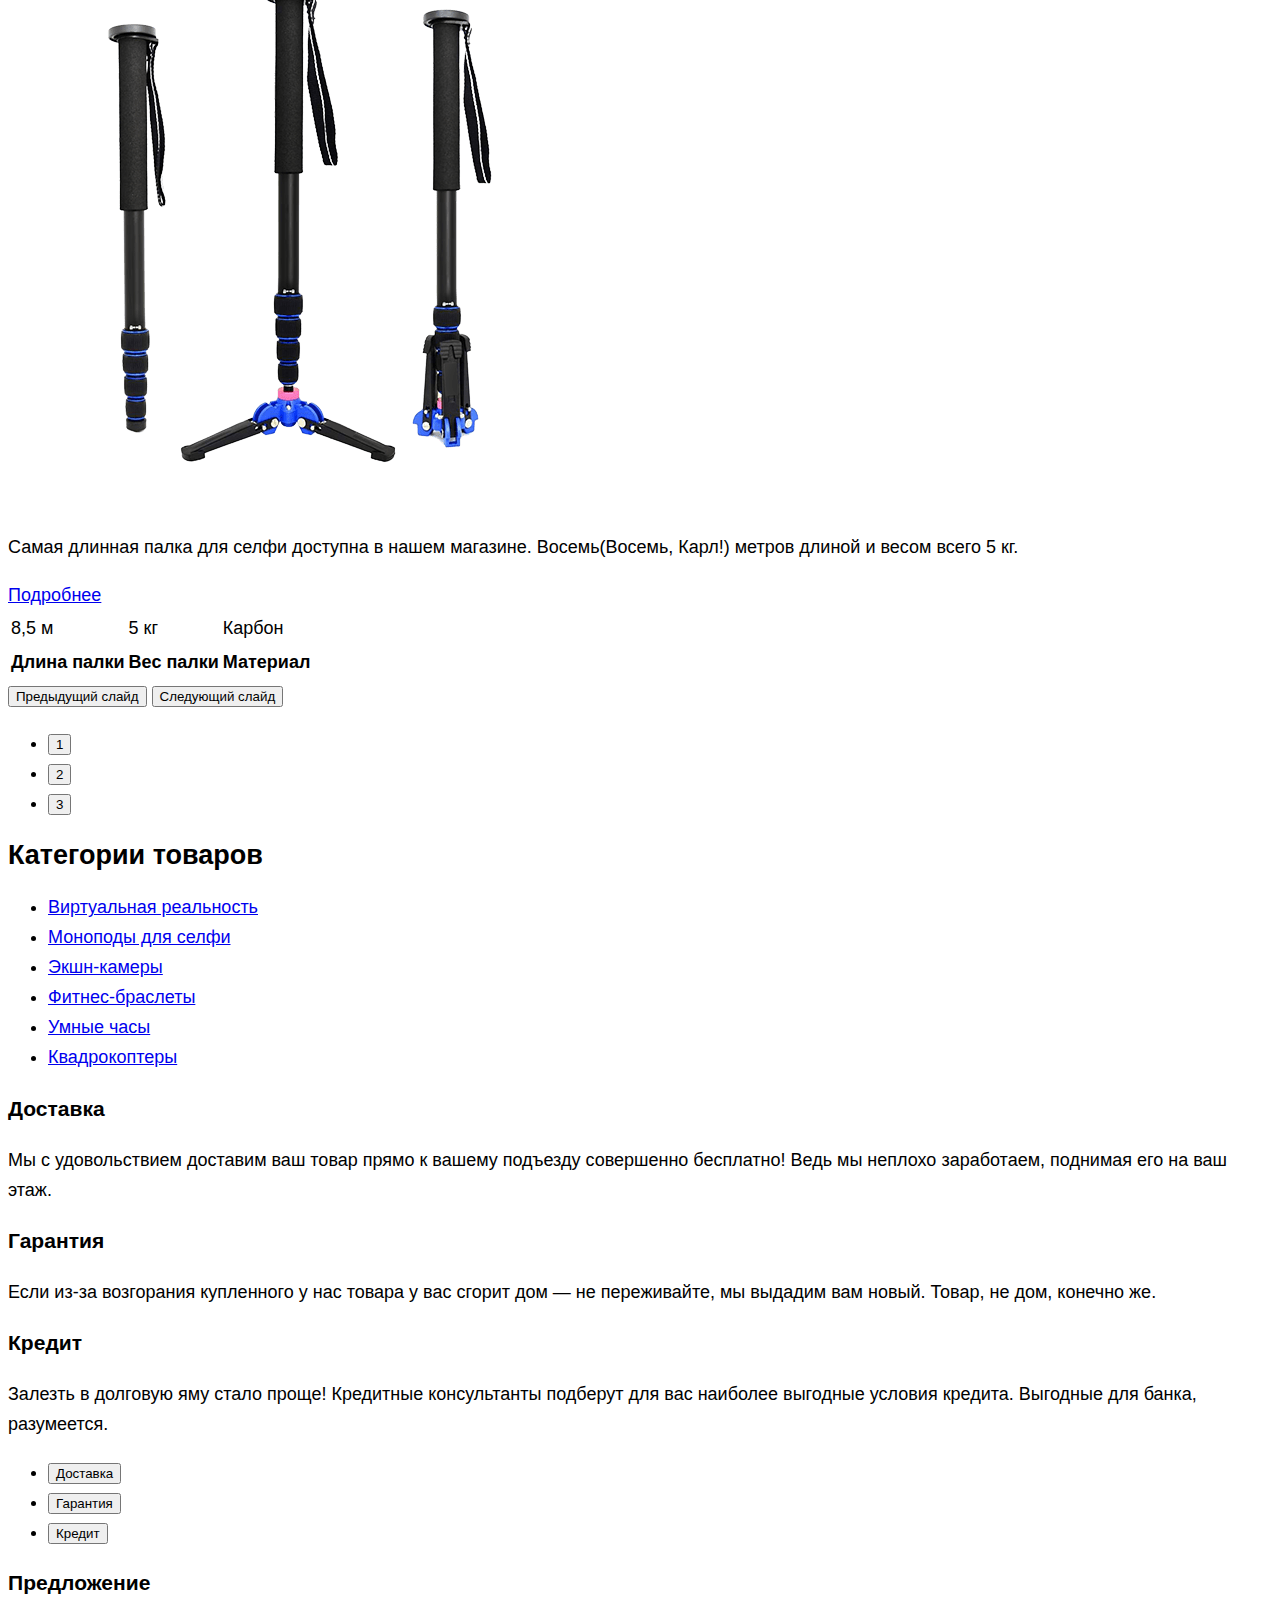
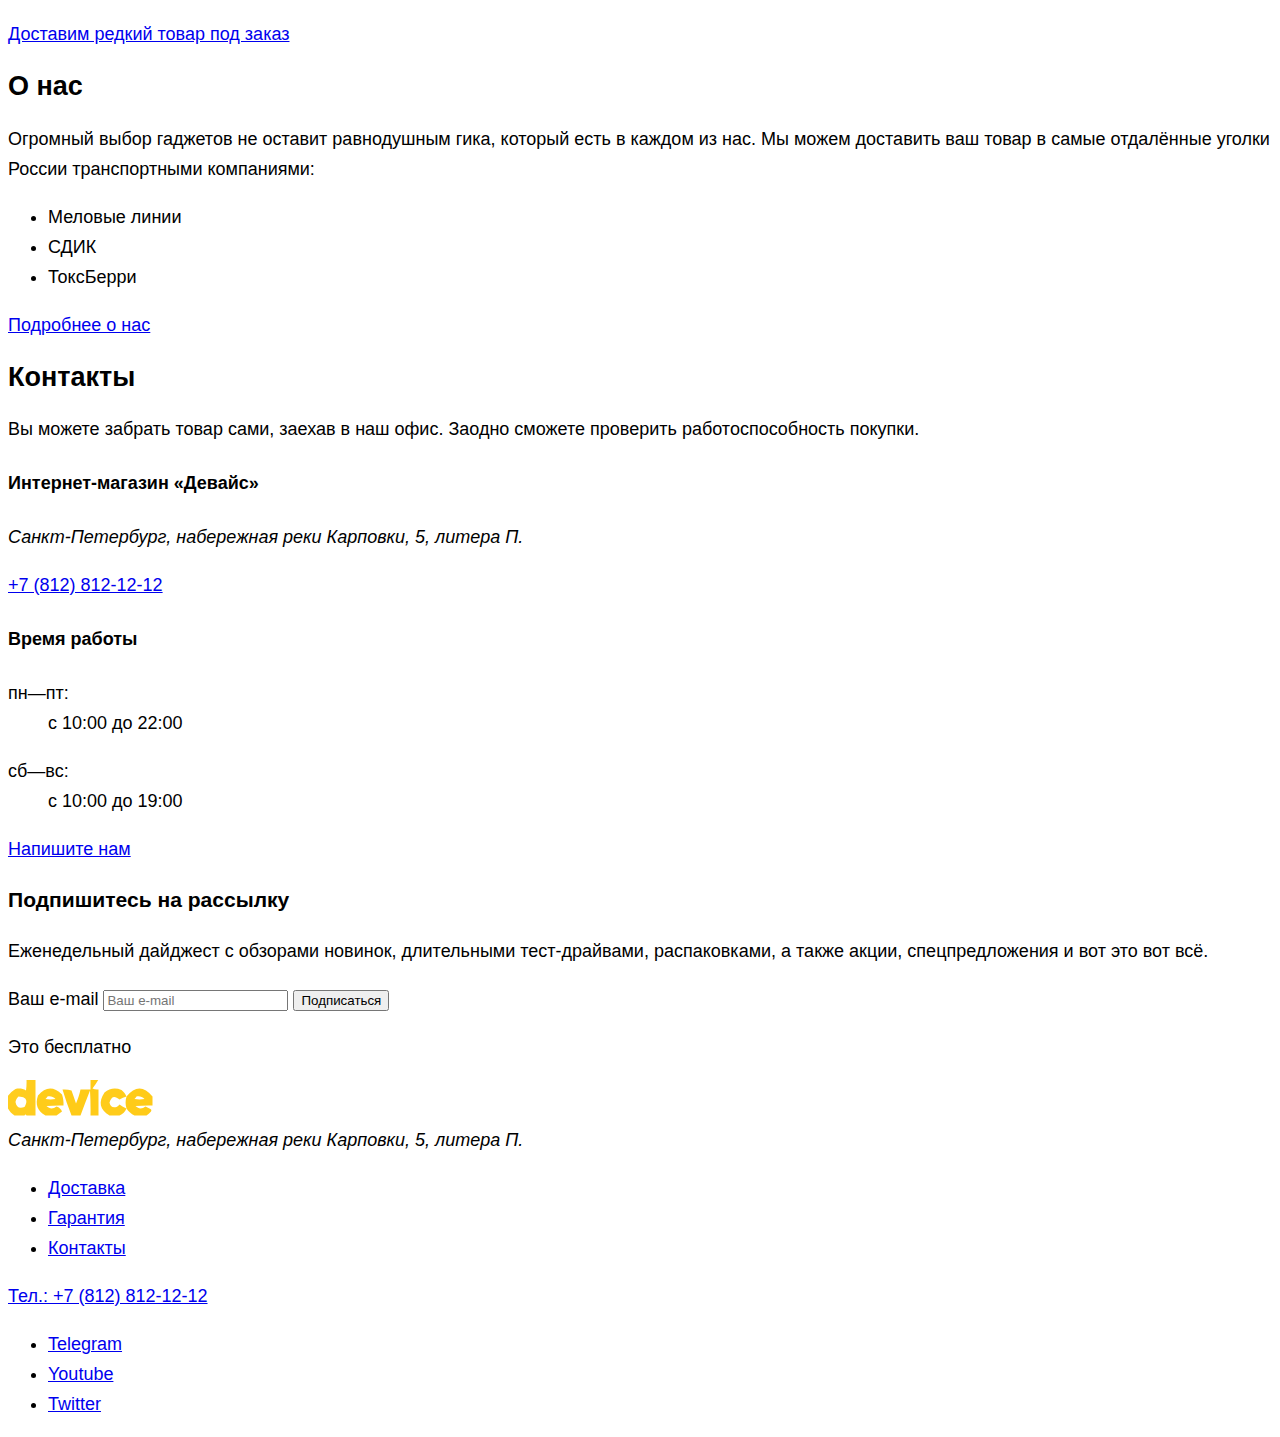
==== commit a921d440: "Changes made Made search field the same, changed logo format, remloved extra text and tags" ====
--- a/index.html
+++ b/index.html
@@ -9,8 +9,8 @@
     <header class="page-header">
       <a href="index.html"><img src="images/logo-header.svg" alt="логотип" width="145" height="36"></a>
       <nav class="navigation">
-        <form class="search-form" action="https://echo.htmlacademy.ru/" method="post">
-          <input type="text">
+        <form class="search-form" action="https://echo.htmlacademy.ru/" method="get">
+          <input type="text" placeholder="Поиск по сайту">
           <button class="search-button" type="submit">Найти</button>
         </form>
         <ul class="navigation-list">
@@ -43,7 +43,7 @@
     <main>
       <h1 class="visually-hidden">Интернет-магазин "Девайс"</h1>
       <section class="slides">
-        <h2 class="visually-hidden">Слайды продуции</h2>
+        <h2 class="visually-hidden">Слайды продукции</h2>
         <section class="slide-item slide-current">
           <h2 class="slide-title">Порхает как бабочка, жалит как пчела!</h2>
           <p class="slide-description">
@@ -187,10 +187,9 @@
           <button type="button">Кредит</button>
         </li>
       </ul>
-      <section>
-        <div>
-     <a href="#">Доставим редкий товар под заказ</a>
-    </div>
+      <section class="services">
+        <h3 class="visually-hidden">Предложение</h3>
+        <a href="#">Доставим редкий товар под заказ</a>
     </section>
 
       <section class="info">
@@ -239,7 +238,7 @@
         </p>
         <form
           class="subscribe-form"
-          method="get"
+          method="post"
           action="https://echo.htmlacademy.ru">
           <label class="visually-hidden">
             Ваш e-mail
@@ -267,7 +266,6 @@
           <a class="footer-navigation-link" href="#">Контакты</a>
         </li>
       </ul>
-
       <p class="phone-number">
         <a href="tel:+78128121212">Тел.: +7 (812) 812-12-12</a>
       </p>
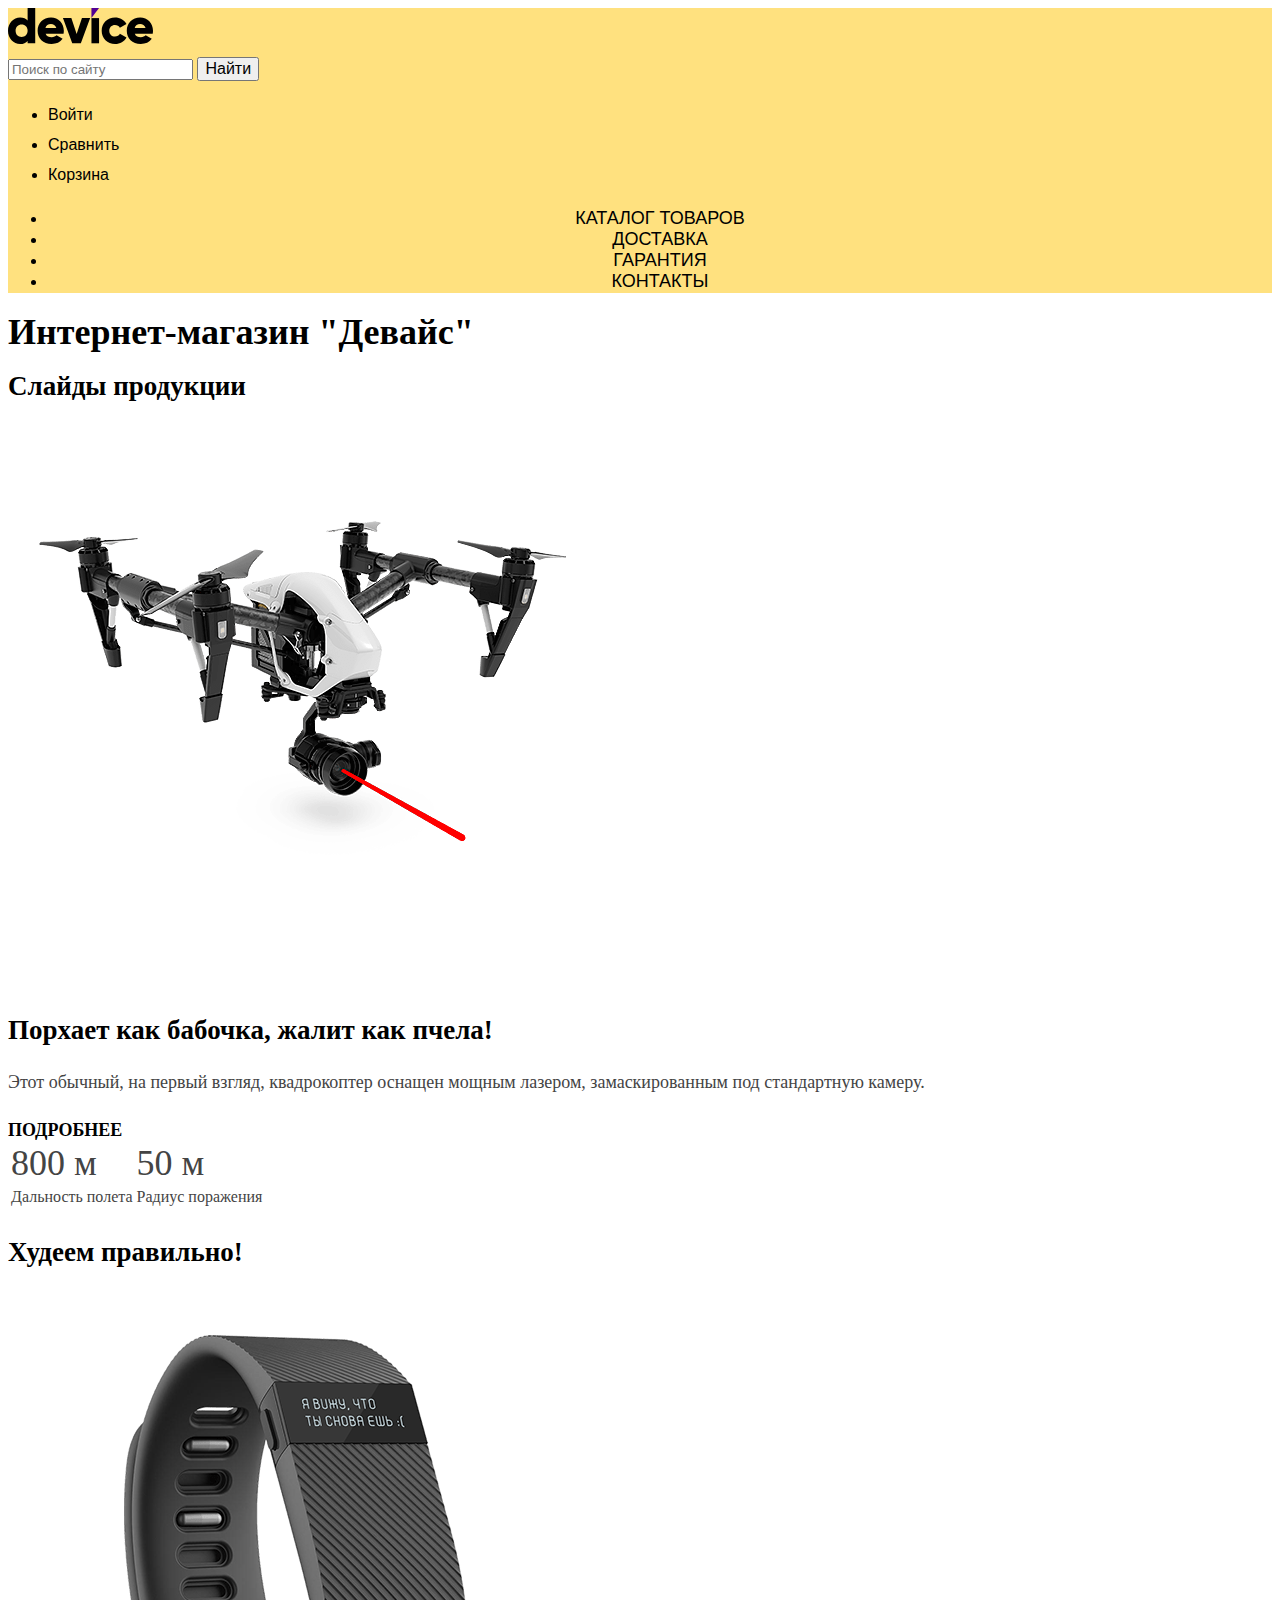
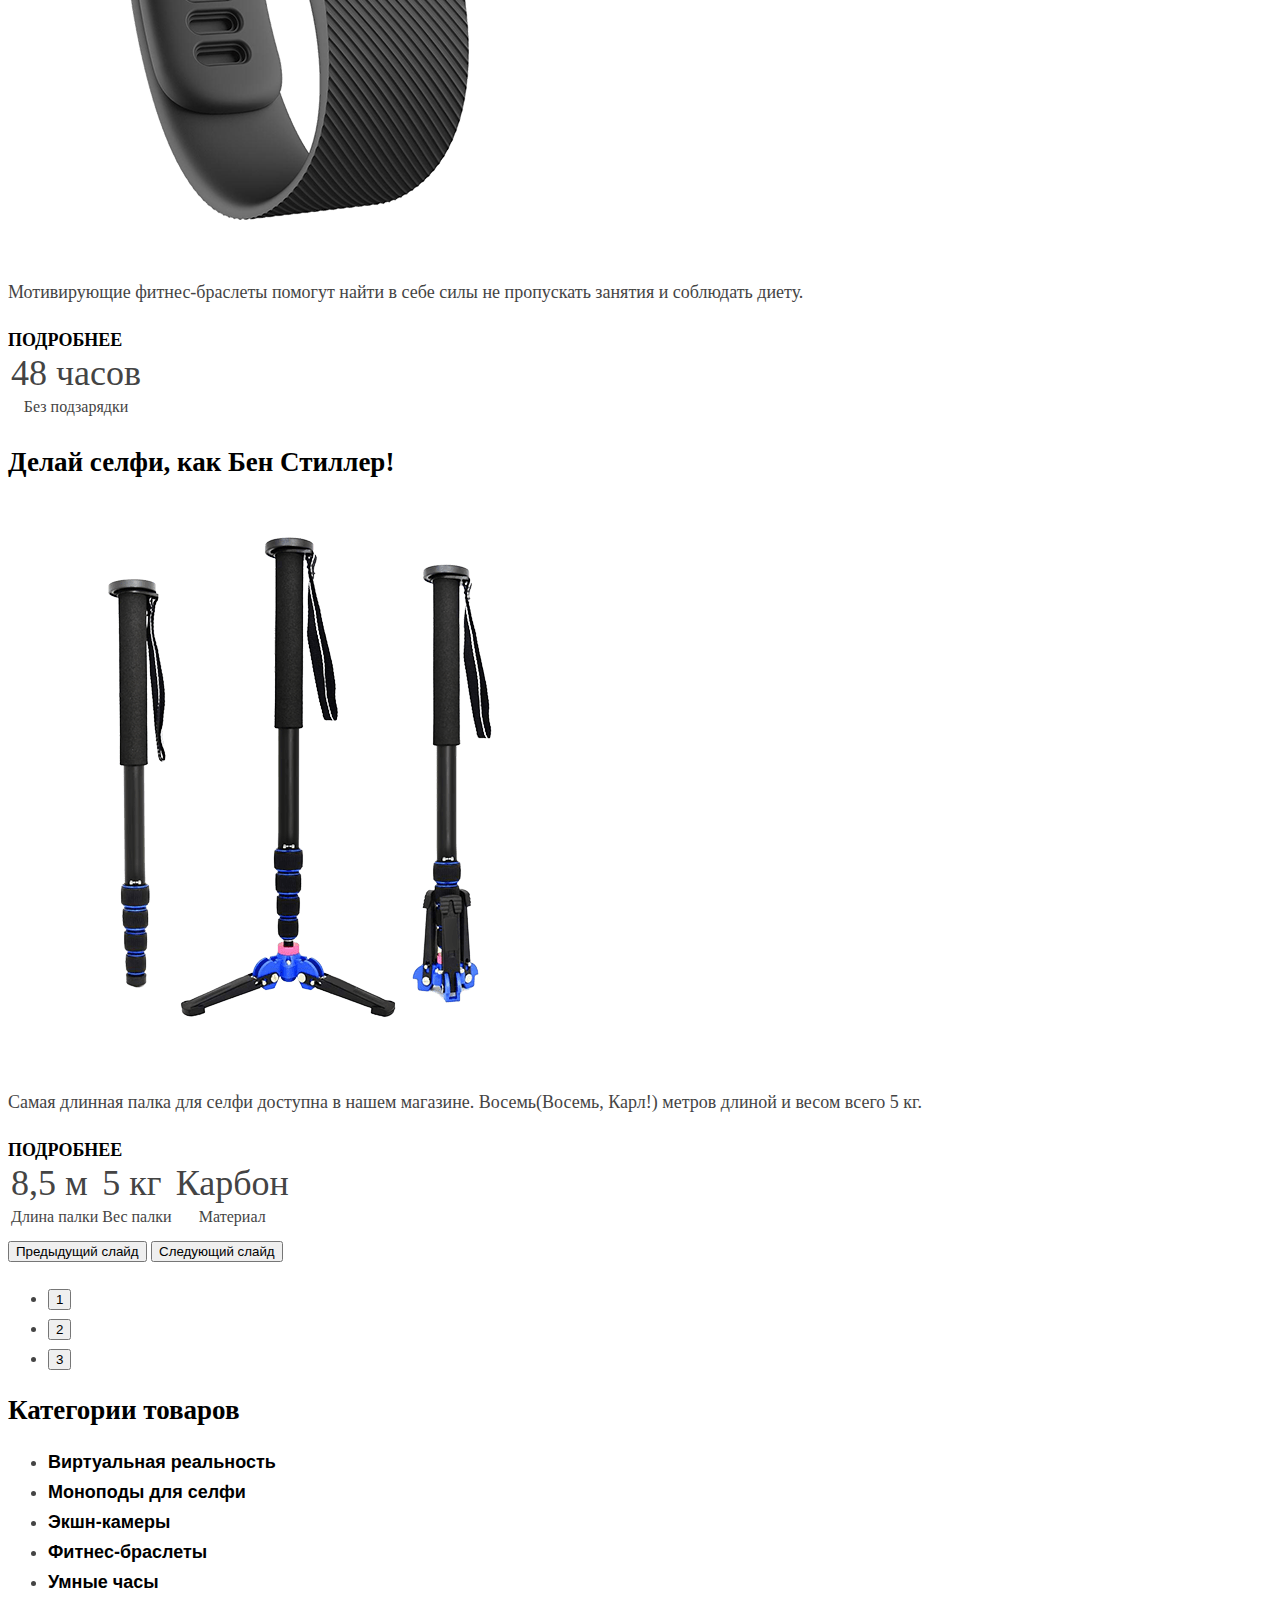
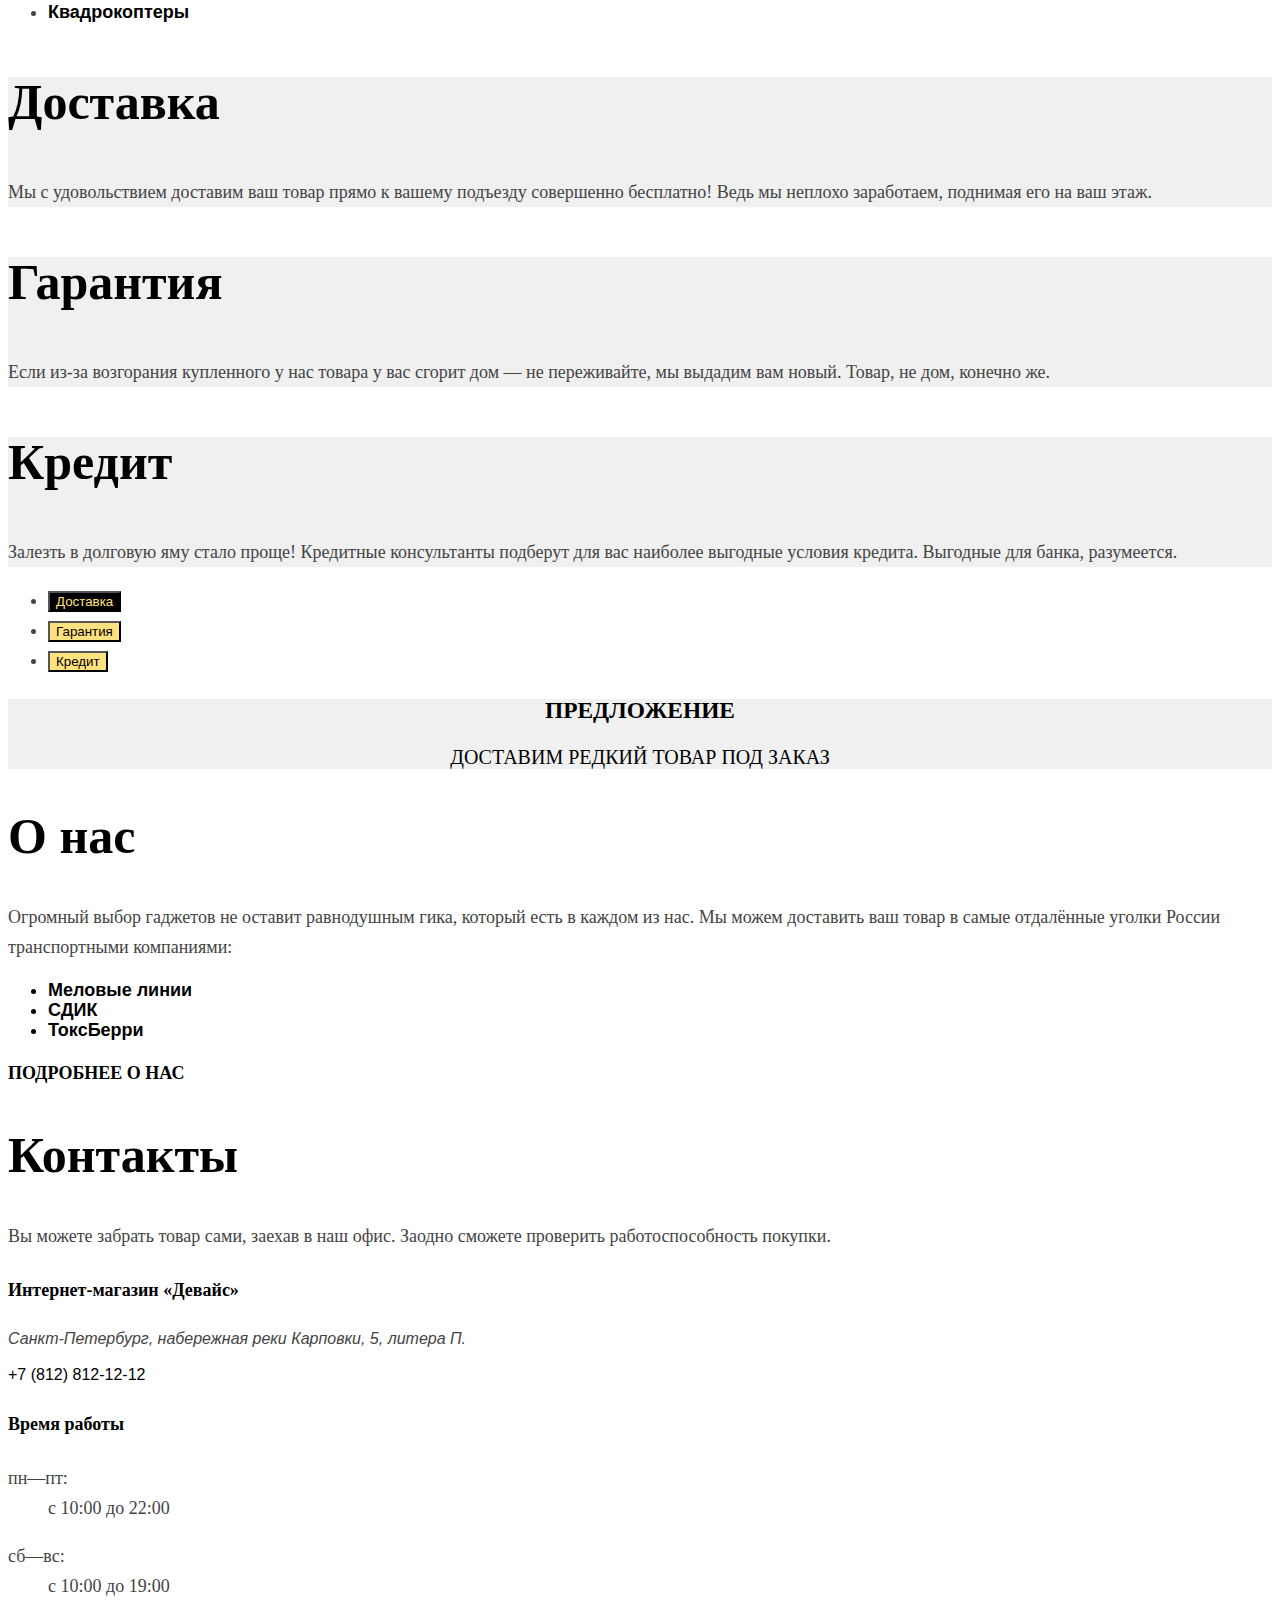
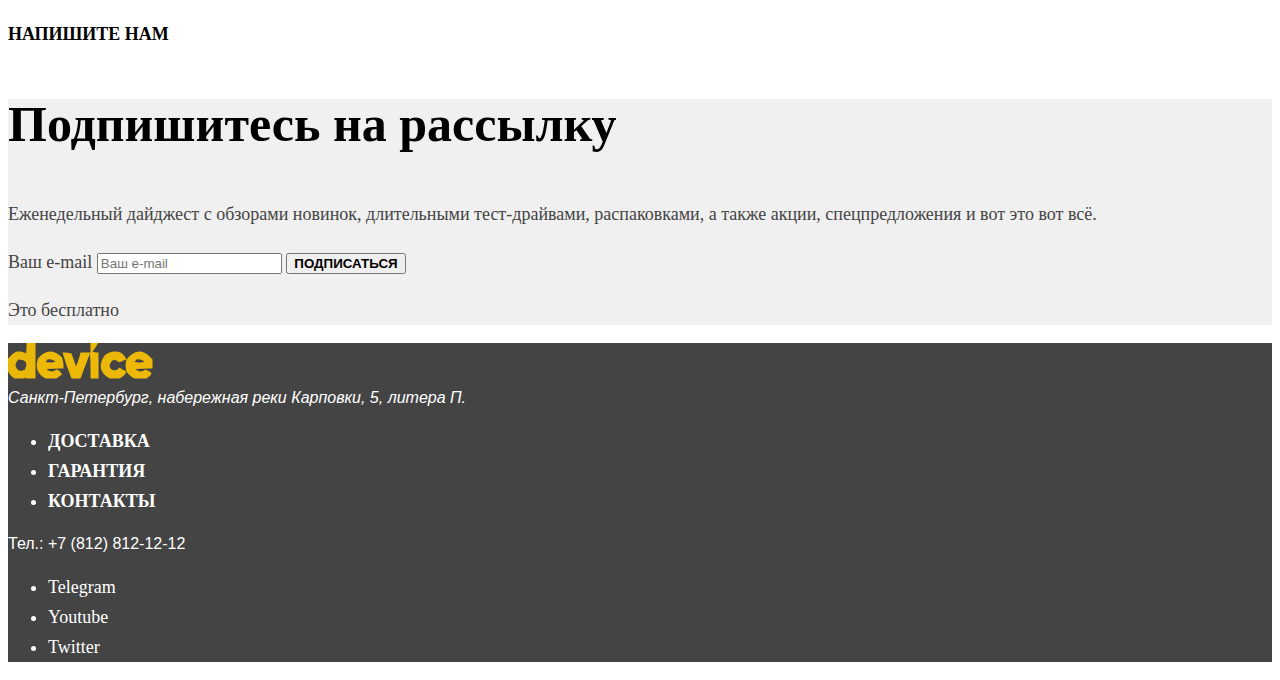
==== commit 14a1ada6: "Styles created" ====
--- a/index.html
+++ b/index.html
@@ -6,7 +6,10 @@
     <link rel="stylesheet" href="styles/styles.css">
   </head>
   <body>
+
+<!-- Шапка -->
     <header class="page-header">
+<!-- Лого -->
       <a href="index.html"><img src="images/logo-header.svg" alt="логотип" width="145" height="36"></a>
       <nav class="navigation">
         <form class="search-form" action="https://echo.htmlacademy.ru/" method="get">
@@ -18,7 +21,7 @@
             <a href="#">Войти</a>
           </li>
           <li class="navigation-item">
-            <a class="navigation-link" href="#">Сравнить</a>
+            <a class="navigation-item" href="#">Сравнить</a>
           </li>
           <li class="navigation-item">
             <a class="navigation-link" href="#">Корзина</a>
@@ -41,10 +44,13 @@
       </nav>
     </header>
     <main>
+<!--Главный заголовок -->
       <h1 class="visually-hidden">Интернет-магазин "Девайс"</h1>
+<!-- Слайды продукции -->
       <section class="slides">
         <h2 class="visually-hidden">Слайды продукции</h2>
         <section class="slide-item slide-current">
+          <img class="slide-image" src="images/slider-1.png" alt="Черно-белый квадрокоптер, испускающий красный луч лазера из камеры" height="560" width="560">
           <h2 class="slide-title">Порхает как бабочка, жалит как пчела!</h2>
           <p class="slide-description">
             Этот обычный, на первый взгляд, квадрокоптер оснащен мощным лазером,
@@ -123,6 +129,7 @@
         </ul>
       </section>
 
+<!-- Категории продукции -->
       <section>
         <h2 class="visually-hidden">Категории товаров</h2>
         <ul class="product-list">
@@ -152,7 +159,7 @@
           </li>
         </ul>
       </section>
-
+<!-- Сервисы -->
       <section class="services">
         <h3 class="services-header">Доставка</h3>
         <p class="services-description">
@@ -181,17 +188,17 @@
           <button class="current" type="button">Доставка</button>
         </li>
         <li>
-          <button type="button">Гарантия</button>
+          <button class="services-button" type="button" class="services-button">Гарантия</button>
         </li>
         <li>
-          <button type="button">Кредит</button>
+          <button class="services-button" type="button">Кредит</button>
         </li>
       </ul>
-      <section class="services">
+      <section class="delivery-offer">
         <h3 class="visually-hidden">Предложение</h3>
         <a href="#">Доставим редкий товар под заказ</a>
     </section>
-
+<!-- Информация -->
       <section class="info">
         <h2 class="about-info">О нас</h2>
         <p class="about-description">
@@ -206,6 +213,7 @@
         </ul>
         <a href="#" class="more-about"><span>Подробнее о нас</span></a>
       </section>
+<!-- Контакты -->
       <section class="contacts">
         <h2 class="contacts-title">Контакты</h2>
         <p class="contacts-description">
@@ -230,6 +238,7 @@
         </dl>
         <a href="#" class="contact-form"> Напишите нам </a>
       </section>
+<!-- Подписка -->
       <section class="subscription">
         <h3 class="subscribe">Подпишитесь на рассылку</h3>
         <p class="subscription-about">
@@ -245,11 +254,12 @@
             <input type="text" required placeholder="Ваш e-mail">
           </label>
 
-          <button type="submit">Подписаться</button>
+          <button class="subscribe-button" type="submit">Подписаться</button>
           <p class="subscription-side">Это бесплатно</p>
         </form>
       </section>
     </main>
+    <!-- Футер -->
     <footer>
       <a class="logo" href="index.html">
         <img src="images/logo-footer.svg" alt="Логотип Девайса" width="145" height="36">
--- a/styles/styles.css
+++ b/styles/styles.css
@@ -4,6 +4,7 @@
   font-weight: 400;
   src: url("../fonts/rubik/rubik-400.woff2") format("woff2");
   font-display: swap;
+  color: #444444;
 }
 
 @font-face {
@@ -19,13 +20,312 @@
   font-style: normal;
   font-weight: 800;
   src: url("../fonts/raleway/raleway-800.woff2") format("woff2");
-
   font-display: swap;
 }
 
-body{
-  font-family: "Rubik", sans-serif;
+body {
+  font-family: "Rubik";
   font-size: 18px;
   line-height: 30px;
-
-}
+  background-color: #ffffff;
+  color: #444444;
+}
+
+h1 {
+  color: #000000;
+}
+
+h2 {
+  color: #000000;
+}
+
+h3 {
+  color: #000000;
+}
+
+h4 {
+  color: #000000;
+}
+
+.page-header {
+  color: #000000;
+  background-color: #FFE17F;
+  font-size: 16px;
+  font-family: "Rubik", sans-serif;
+}
+
+.search-button {
+  font-size: 16px;
+  font-family: "Rubik", sans-serif;
+}
+
+.navigation-main {
+  font-family: "Raleway", sans-serif;
+  line-height: 21.13px;
+  font-size: 18px;
+  color: #000000;
+  text-decoration: none;
+  text-align: center;
+  text-transform: uppercase;
+}
+
+a {
+  color: #000000;
+  text-decoration: none;
+}
+
+.link-more {
+  font-family: "Raleway";
+  font-weight: 800;
+  font-size: 18px;
+  text-align: center;
+  text-transform: uppercase;
+}
+
+.characteristics-description {
+  font-size: 16px;
+  font-weight: 400;
+
+}
+
+.characteristics-term {
+  font-size: 36px;
+  font-weight: 400;
+}
+
+.product-list-link {
+  color: #000000;
+  font-family: "Raleway", sans-serif;
+  font-weight: 800;
+  line-height: 24px;
+  font-size: 18px;
+}
+
+
+.services {
+  background-color: #F0F0F0;
+}
+
+.services-header {
+  font-family: "Raleway";
+  font-size: 50px;
+  line-height: 50px;
+  font-weight: 800;
+}
+
+.about-info {
+  font-family: "Raleway";
+  font-size: 50px;
+  line-height: 50px;
+  font-weight: 800;
+}
+
+.contacts-title {
+  font-family: "Raleway";
+  font-size: 50px;
+  line-height: 50px;
+  font-weight: 800;
+}
+
+.services-button {
+  background-color: #FFE17F;
+}
+
+.current {
+  background-color: #000000;
+  color: #FFE17F;
+}
+
+.delivery-offer {
+  background-color: #F0F0F0;
+  text-transform: uppercase;
+  font-size: 20px;
+  text-align: center;
+  line-height: 23.48px;
+
+}
+
+.delivery-offer:focus {
+  background-color: #F0F0F0;
+  border-color: #AF4FFF;
+  border-width: 2px;
+
+}
+
+.delivery-offer:hover {
+  background-color: #DCDCDC;
+}
+
+.delivery-offer:active {
+  background-color: #DCDCDC;
+}
+
+.delivery-options-list {
+  font-family: "Rubik", sans-serif;
+  font-weight: 700;
+  font-size: 18px;
+  line-height: 20px;
+  font-style: bold;
+  color: #000000;
+}
+
+.more-about {
+  text-transform: uppercase;
+  font-style: bold;
+  font-weight: 800;
+}
+
+.contact-form {
+  text-transform: uppercase;
+  font-style: bold;
+  font-weight: 800;
+
+}
+
+.subscription {
+  background-color: #F0F0F0;
+}
+
+.subscribe {
+  font-family: "Raleway";
+  font-size: 50px;
+  line-height: 50px;
+  font-weight: 800;
+}
+
+.subscribe-button {
+  text-transform: uppercase;
+  font-weight: 800;
+}
+
+footer {
+  background-color: #444444;
+  color: #ffffff;
+}
+
+footer a {
+  color: #ffffff;
+}
+
+.footer-navigation-link {
+  font-family: "Raleway";
+  font-weight: 800;
+  font-size: 18px;
+  line-height: 21.13px;
+  text-transform: uppercase;
+}
+
+.phone-number {
+  font-family: "Rubik", sans-serif;
+  font-weight: 400;
+  font-size: 16px;
+  line-height: 20px;
+}
+
+address {
+  font-family: "Rubik", sans-serif;
+  font-weight: 400;
+  font-size: 16px;
+  line-height: 20px;
+}
+.header-description{
+  background-color: #F0F0F0;
+}
+.breadcrumbs {
+  background-color: #F0F0F0;
+  line-height: 20px;
+  font-weight: 400;
+  font-size: 16px;
+}
+
+.cart-list{
+  background-color: #000000;
+}
+.cart-list-title{
+  color: #ffffff;
+}
+.cart-button{
+background-color: #ffffff;
+color: #000000;
+}
+
+.cart-list-image{
+  background-color: #ffffff;
+}
+
+.filters {
+  color: #000000;
+  background-color: #F0F0F0;
+}
+
+.catalog-image{
+  background-color: #F0F0F0;
+}
+.sort{
+  background-color: #F0F0F0;
+}
+
+.catalog-filter-title {
+  font-family: "Rubik", sans-serif;
+  font-size: 18px;
+  font-weight: 700;
+  line-height: 20px;
+}
+
+.button-yellow {
+  font-family: "Raleway";
+  font-weight: 800;
+  font-size: 18px;
+  text-align: center;
+  text-transform: uppercase;
+}
+
+.sort-title {
+  font-family: "Raleway", sans-serif;
+  font-size: 16px;
+  font-weight: 800;
+  line-height: 18.78px;
+  text-transform: uppercase;
+}
+
+.catalog-item {
+  font-family: "Rubik", sans-serif;
+  font-size: 18px;
+  line-height: 20px;
+  font-weight: 700;
+}
+
+.catalog-item-price {
+  font-family: "Rubik", sans-serif;
+  font-size: 18px;
+  line-height: 21.33px;
+  font-weight: 400;
+}
+
+.button {
+  font-family: "Raleway", sans-serif;
+  font-size: 16px;
+  font-weight: 800;
+  line-height: 18.78px;
+  text-transform: uppercase;
+}
+
+.pagination{
+  background-color: #F0F0F0;
+}
+
+.pagination-prev {
+  font-family: "Raleway", sans-serif;
+  font-size: 16px;
+  font-weight: 800;
+  line-height: 18.78px;
+  text-transform: uppercase;
+}
+
+.pagination-next {
+  font-family: "Raleway", sans-serif;
+  font-size: 16px;
+  font-weight: 800;
+  line-height: 18.78px;
+  text-transform: uppercase;
+}
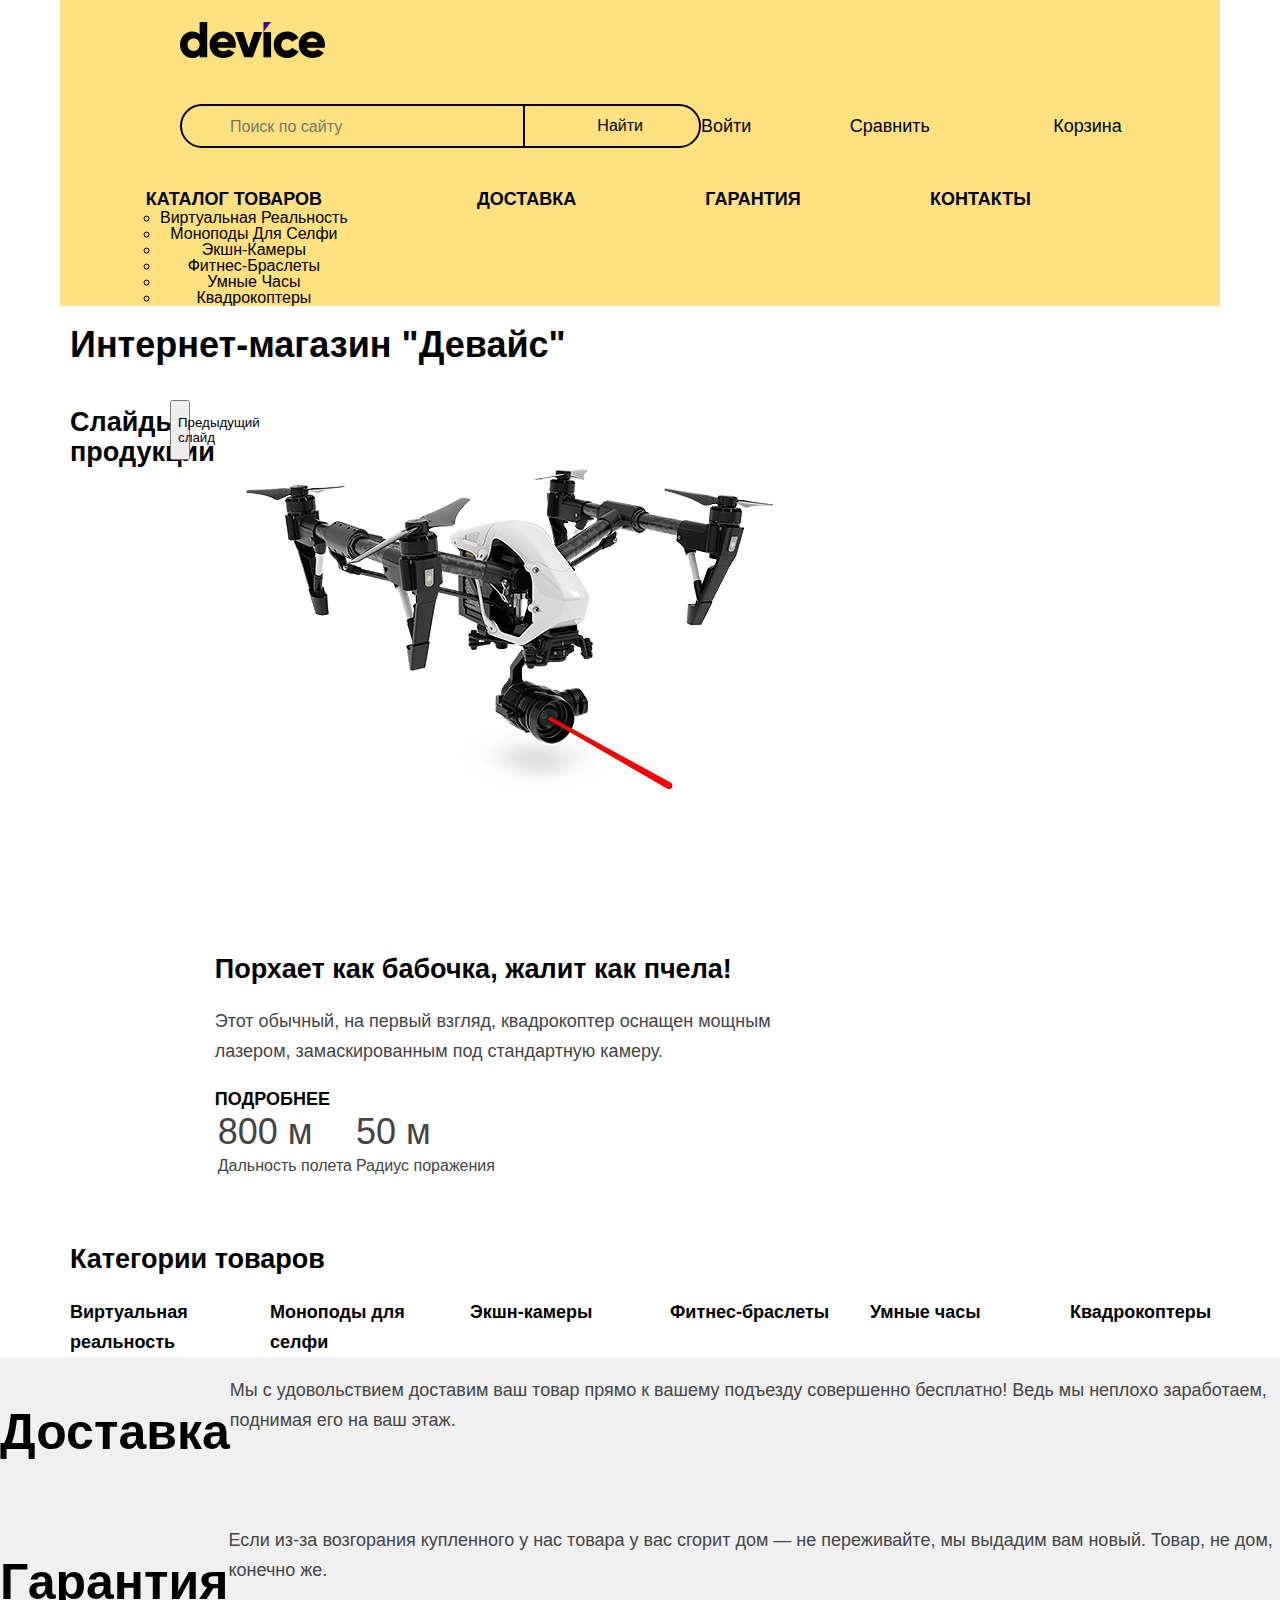
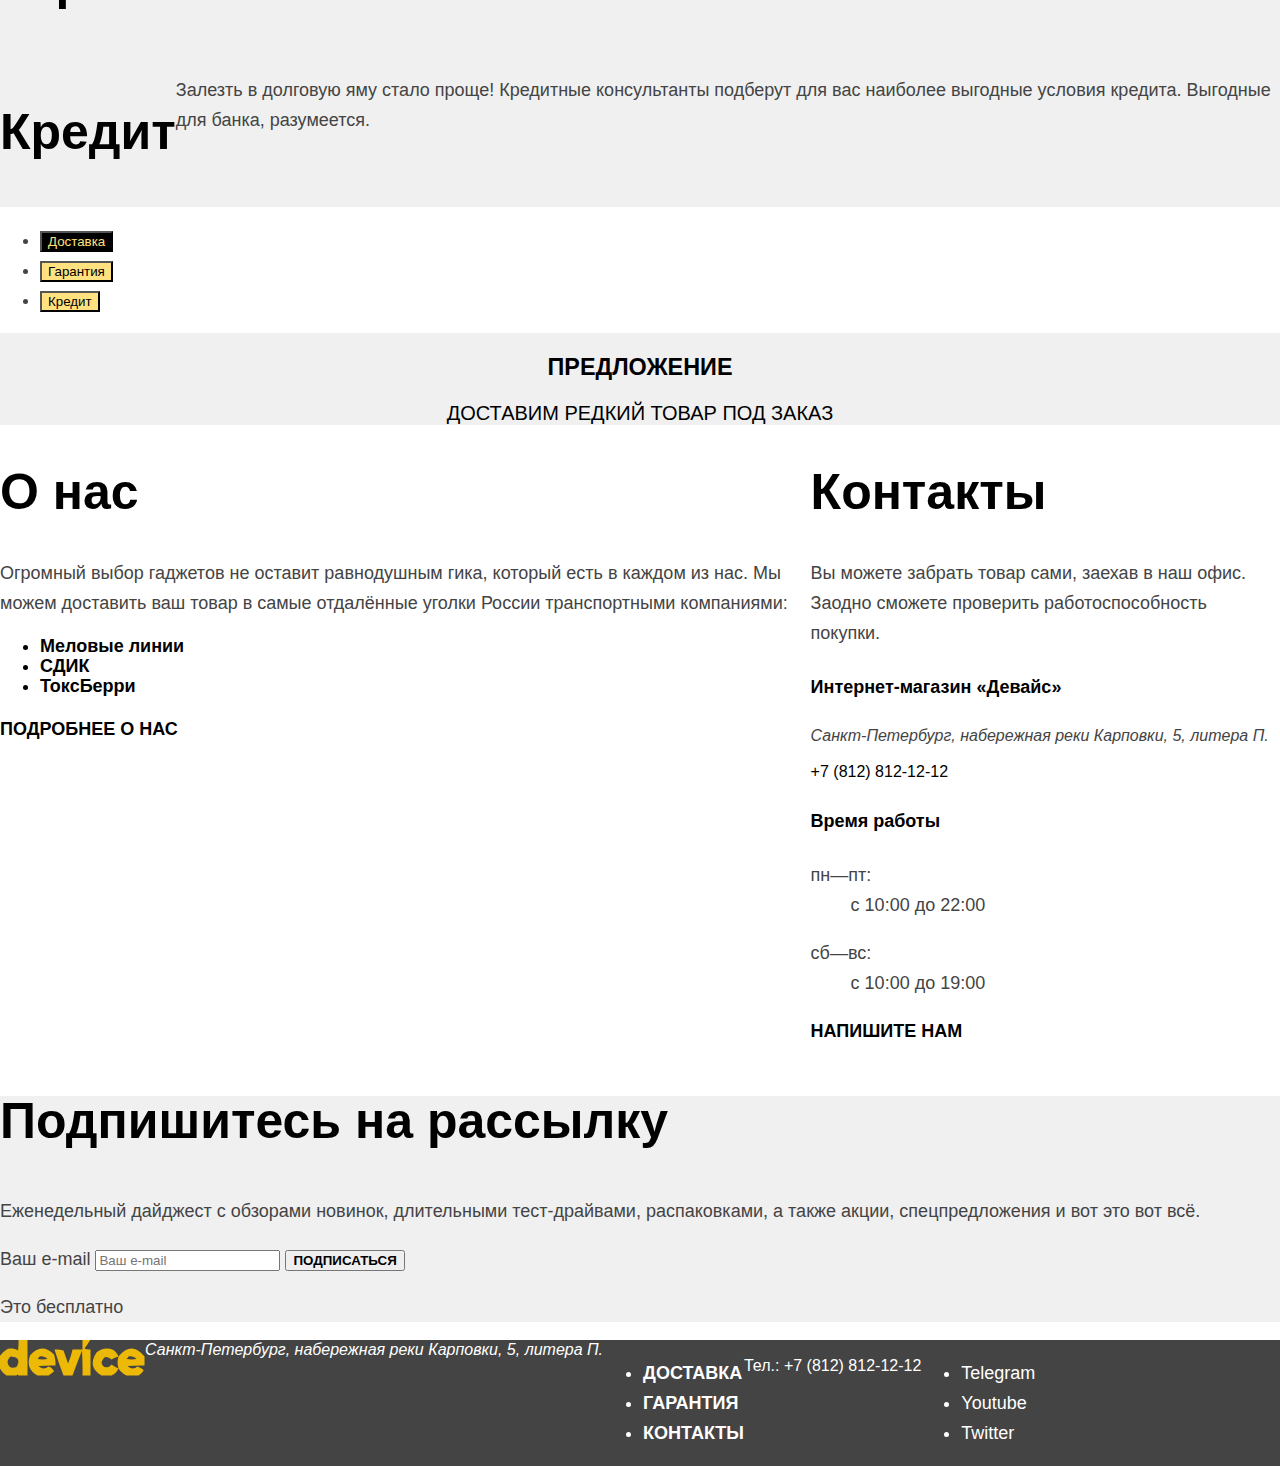
==== commit a231d28c: "Флексы" ====
--- a/index.html
+++ b/index.html
@@ -1,35 +1,63 @@
 <!DOCTYPE html>
 <html lang="ru">
+
   <head>
     <meta charset="utf-8">
     <title>HTML Academy: Девайс</title>
     <link rel="stylesheet" href="styles/styles.css">
   </head>
+
   <body>
 
-<!-- Шапка -->
+    <!-- Шапка -->
     <header class="page-header">
-<!-- Лого -->
-      <a href="index.html"><img src="images/logo-header.svg" alt="логотип" width="145" height="36"></a>
+      <!-- Лого -->
       <nav class="navigation">
-        <form class="search-form" action="https://echo.htmlacademy.ru/" method="get">
-          <input type="text" placeholder="Поиск по сайту">
-          <button class="search-button" type="submit">Найти</button>
-        </form>
-        <ul class="navigation-list">
-          <li class="navigation-item">
-            <a href="#">Войти</a>
-          </li>
-          <li class="navigation-item">
-            <a class="navigation-item" href="#">Сравнить</a>
-          </li>
-          <li class="navigation-item">
-            <a class="navigation-link" href="#">Корзина</a>
-          </li>
-        </ul>
+        <a class="header-link-logo" href="index.html"><img src="images/logo-header.svg" alt="логотип" width="145"
+            height="36"></a>
+        <div class="navigation-search-user">
+          <form class="search-form" action="https://echo.htmlacademy.ru/" method="get">
+
+            <input class="search-form-input" type="text" placeholder="Поиск по сайту">
+
+            <button class="search-button" type="submit">Найти</button>
+          </form>
+
+          <ul class="navigation-list">
+            <li class="navigation-item navigation-login">
+              <a class="navigation-list-link" href="#">Войти</a>
+            </li>
+            <li class="navigation-item">
+              <a class=" navigation-list-link navigation-item compare" href="#">Сравнить</a>
+            </li>
+            <li class="navigation-item">
+              <a class="navigation-list-link navigation-basket" href="#">Корзина</a>
+            </li>
+          </ul>
+        </div>
         <ul class="navigation-main">
           <li class="navigation-item">
             <a class="navigation-link" href="catalog.html">Каталог товаров</a>
+            <ul class="popover-catalog-list">
+              <li class="popover-catalog-item">
+                <a class="popover-catalog-link" href="#">Виртуальная реальность</a>
+              </li>
+              <li class="popover-catalog-item">
+                <a class="popover-catalog-link" href="catalog.html">Моноподы для cелфи</a>
+              </li>
+              <li class="popover-catalog-item">
+                <a class="popover-catalog-link" href="#">Экшн-камеры</a>
+              </li>
+              <li class="popover-catalog-item">
+                <a class="popover-catalog-link" href="#">Фитнес-браслеты</a>
+              </li>
+              <li class="popover-catalog-item">
+                <a class="popover-catalog-link" href="#">Умные часы</a>
+              </li>
+              <li class="popover-catalog-item">
+                <a class="popover-catalog-link" href="#">Квадрокоптеры</a>
+              </li>
+            </ul>
           </li>
           <li class="navigation-item">
             <a class="navigation-link" href="#">Доставка</a>
@@ -43,123 +71,132 @@
         </ul>
       </nav>
     </header>
-    <main>
-<!--Главный заголовок -->
-      <h1 class="visually-hidden">Интернет-магазин "Девайс"</h1>
-<!-- Слайды продукции -->
-      <section class="slides">
-        <h2 class="visually-hidden">Слайды продукции</h2>
-        <section class="slide-item slide-current">
-          <img class="slide-image" src="images/slider-1.png" alt="Черно-белый квадрокоптер, испускающий красный луч лазера из камеры" height="560" width="560">
-          <h2 class="slide-title">Порхает как бабочка, жалит как пчела!</h2>
-          <p class="slide-description">
-            Этот обычный, на первый взгляд, квадрокоптер оснащен мощным лазером,
-            замаскированным под стандартную камеру.
-          </p>
-          <a class="link-more" href="#">Подробнее</a>
-
-          <table class="characteristics-table">
-            <tr class="characteristics-item">
-              <td class="characteristics-term">800 м</td>
-              <td class="characteristics-term">50 м</td>
-            </tr>
-            <tr class="characteristics-item">
-              <th class="characteristics-description">Дальность полета</th>
-              <th class="characteristics-description">Радиус поражения</th>
-            </tr>
-          </table>
+    <main class="main-container main-index">
+      <div class="page-container">
+        <!--Главный заголовок -->
+        <h1 class="visually-hidden">Интернет-магазин "Девайс"</h1>
+        <!-- Слайды продукции -->
+        <section class="slides">
+          <h2 class="visually-hidden">Слайды продукции</h2>
+          <section class="slide-item slide-current">
+            <img class="slide-image" src="images/slider-1.png"
+              alt="Черно-белый квадрокоптер, испускающий красный луч лазера из камеры" height="560" width="560">
+            <h2 class="slide-title">Порхает как бабочка, жалит как пчела!</h2>
+            <p class="slide-description">
+              Этот обычный, на первый взгляд, квадрокоптер оснащен мощным лазером,
+              замаскированным под стандартную камеру.
+            </p>
+            <a class="link-more" href="#">Подробнее</a>
+
+            <table class="characteristics-table">
+              <tr class="characteristics-item">
+                <td class="characteristics-term">800 м</td>
+                <td class="characteristics-term">50 м</td>
+              </tr>
+              <tr class="characteristics-item">
+                <th class="characteristics-description">Дальность полета</th>
+                <th class="characteristics-description">Радиус поражения</th>
+              </tr>
+            </table>
+          </section>
+
+          <section class="slide-item hidden-slide">
+            <h2 class="slide-title">Худеем правильно!</h2>
+            <img class="slide-image" src="images/slider-2.png"
+              alt="фитнес-браслет с надписью на экране- я вижу, что ты снова ешь">
+            <p class="slide-description">
+              Мотивирующие фитнес-браслеты помогут найти в себе силы не пропускать
+              занятия и соблюдать диету.
+            </p>
+            <a class="link-more" href="#">Подробнее</a>
+
+            <table class="characteristics-table">
+              <tr>
+                <td class="characteristics-term">48 часов</td>
+              </tr>
+              <tr>
+                <th class="characteristics-description">Без подзарядки</th>
+              </tr>
+            </table>
+          </section>
+          <section class="slide-item hidden-slide">
+            <h2 class="slide-title">Делай селфи, как Бен Стиллер!</h2>
+            <img class="slide-image" src="images/slider-3.png"
+              alt="три селфи-палки на прозрачном фоне. первая селфи-палка в сложенном виде, вторая-в раскрытом виде, третья-в сложенном виде">
+            <p class="slide-description">
+              Самая длинная палка для селфи доступна в нашем магазине.
+              Восемь(Восемь, Карл!) метров длиной и весом всего 5 кг.
+            </p>
+            <a class="link-more" href="#">Подробнее</a>
+
+            <table class="characteristics-table">
+              <tr>
+                <td class="characteristics-term">8,5 м</td>
+                <td class="characteristics-term">5 кг</td>
+                <td class="characteristics-term">Карбон</td>
+              </tr>
+              <tr>
+                <th class="characteristics-description">Длина палки</th>
+                <th class="characteristics-description">Вес палки</th>
+                <th class="characteristics-description">Материал</th>
+              </tr>
+            </table>
+          </section>
+          <div class="slide-button-container">
+            <button class=" slide-button slide-button-left" type="button">
+              <span class="visually-hidden">Предыдущий слайд</span>
+            </button>
+            <button class="slide-button slide-button-right" type="button">
+              <span class="visually-hidden">Следующий слайд</span>
+            </button>
+          </div>
+          <div class="slides-page-container">
+            <ul class="slides-page-button">
+              <li>
+                <button type="button">1</button>
+              </li>
+              <li>
+                <button type="button">2</button>
+              </li>
+              <li>
+                <button type="button">3</button>
+              </li>
+            </ul>
+          </div>
         </section>
 
-        <section class="slide-item">
-          <h2 class="slide-title">Худеем правильно!</h2>
-          <img class="slide-image" src="images/slider-2.png" alt="фитнес-браслет с надписью на экране- я вижу, что ты снова ешь">
-          <p class="slide-description">
-            Мотивирующие фитнес-браслеты помогут найти в себе силы не пропускать
-            занятия и соблюдать диету.
-          </p>
-          <a class="link-more" href="#">Подробнее</a>
-
-          <table class="characteristics-table">
-            <tr>
-              <td class="characteristics-term">48 часов</td>
-              </tr>
-              <tr>
-              <th class="characteristics-description">Без подзарядки</th>
-            </tr>
-          </table>
+        <!-- Категории продукции -->
+        <section class="products">
+          <h2 class="visually-hidden">Категории товаров</h2>
+          <ul class="product-list">
+            <li class="product-type">
+              <a class="product-list-link" href="#">
+                Виртуальная реальность</a>
+            </li>
+            <li class="product-type">
+              <a class="product-list-link" href="#">
+                Моноподы для селфи </a>
+            </li>
+            <li class="product-type">
+              <a class="product-list-link" href="#">
+                Экшн-камеры</a>
+            </li>
+            <li class="product-type">
+              <a class="product-list-link" href="#">
+                Фитнес-браслеты</a>
+            </li>
+            <li class="product-type">
+              <a class="product-list-link" href="#">
+                Умные часы</a>
+            </li>
+            <li class="product-type">
+              <a class="product-list-link" href="#">
+                Квадрокоптеры</a>
+            </li>
+          </ul>
         </section>
-        <section class="slide-item">
-          <h2 class="slide-title">Делай селфи, как Бен Стиллер!</h2>
-          <img class="slide-image" src="images/slider-3.png" alt="три селфи-палки на прозрачном фоне. первая селфи-палка в сложенном виде, вторая-в раскрытом виде, третья-в сложенном виде">
-          <p class="slide-description">
-            Самая длинная палка для селфи доступна в нашем магазине.
-            Восемь(Восемь, Карл!) метров длиной и весом всего 5 кг.
-          </p>
-          <a class="link-more" href="#">Подробнее</a>
-
-          <table class="characteristics-table">
-            <tr>
-              <td class="characteristics-term">8,5 м</td>
-              <td class="characteristics-term">5 кг</td>
-              <td class="characteristics-term">Карбон</td>
-            </tr>
-            <tr>
-              <th class="characteristics-description">Длина палки</th>
-              <th class="characteristics-description">Вес палки</th>
-              <th class="characteristics-description">Материал</th>
-            </tr>
-          </table>
-        </section>
-        <button type="button">
-          <span class="visually-hidden">Предыдущий слайд</span>
-        </button>
-        <button type="button">
-          <span class="visually-hidden">Следующий слайд</span>
-        </button>
-        <ul>
-          <li>
-            <button type="button">1</button>
-          </li>
-          <li>
-            <button type="button">2</button>
-          </li>
-          <li>
-            <button type="button">3</button>
-          </li>
-        </ul>
-      </section>
-
-<!-- Категории продукции -->
-      <section>
-        <h2 class="visually-hidden">Категории товаров</h2>
-        <ul class="product-list">
-          <li class="product-type">
-            <a class="product-list-link" href="#">
-              Виртуальная реальность</a>
-          </li>
-          <li class="product-type">
-            <a class="product-list-link" href="#">
-              Моноподы для селфи </a>
-          </li>
-          <li class="product-type">
-            <a class="product-list-link" href="#">
-              Экшн-камеры</a>
-          </li>
-          <li class="product-type">
-            <a class="product-list-link" href="#">
-              Фитнес-браслеты</a>
-          </li>
-          <li class="product-type">
-            <a class="product-list-link" href="#">
-              Умные часы</a>
-          </li>
-          <li class="product-type">
-            <a class="product-list-link" href="#">
-              Квадрокоптеры</a>
-          </li>
-        </ul>
-      </section>
-<!-- Сервисы -->
+      </div>
+      <!-- Сервисы -->
       <section class="services">
         <h3 class="services-header">Доставка</h3>
         <p class="services-description">
@@ -188,7 +225,7 @@
           <button class="current" type="button">Доставка</button>
         </li>
         <li>
-          <button class="services-button" type="button" class="services-button">Гарантия</button>
+          <button class="services-button" type="button">Гарантия</button>
         </li>
         <li>
           <button class="services-button" type="button">Кредит</button>
@@ -196,9 +233,10 @@
       </ul>
       <section class="delivery-offer">
         <h3 class="visually-hidden">Предложение</h3>
-        <a href="#">Доставим редкий товар под заказ</a>
-    </section>
-<!-- Информация -->
+        <a class="delivery-offer-text" href="#">Доставим редкий товар под заказ</a>
+      </section>
+      <div class="abouts">
+      <!-- Информация -->
       <section class="info">
         <h2 class="about-info">О нас</h2>
         <p class="about-description">
@@ -213,7 +251,7 @@
         </ul>
         <a href="#" class="more-about"><span>Подробнее о нас</span></a>
       </section>
-<!-- Контакты -->
+      <!-- Контакты -->
       <section class="contacts">
         <h2 class="contacts-title">Контакты</h2>
         <p class="contacts-description">
@@ -238,17 +276,15 @@
         </dl>
         <a href="#" class="contact-form"> Напишите нам </a>
       </section>
-<!-- Подписка -->
+    </div>
+      <!-- Подписка -->
       <section class="subscription">
         <h3 class="subscribe">Подпишитесь на рассылку</h3>
         <p class="subscription-about">
           Еженедельный дайджест с обзорами новинок, длительными тест-драйвами,
           распаковками, а также акции, спецпредложения и вот это вот всё.
         </p>
-        <form
-          class="subscribe-form"
-          method="post"
-          action="https://echo.htmlacademy.ru">
+        <form class="subscribe-form" method="post" action="https://echo.htmlacademy.ru">
           <label class="visually-hidden">
             Ваш e-mail
             <input type="text" required placeholder="Ваш e-mail">
@@ -258,6 +294,7 @@
           <p class="subscription-side">Это бесплатно</p>
         </form>
       </section>
+
     </main>
     <!-- Футер -->
     <footer>
@@ -301,4 +338,5 @@
       </ul>
     </footer>
   </body>
+
 </html>
--- a/styles/styles.css
+++ b/styles/styles.css
@@ -1,331 +1,585 @@
 @font-face {
-  font-family: "Rubik";
-  font-style: normal;
-  font-weight: 400;
-  src: url("../fonts/rubik/rubik-400.woff2") format("woff2");
-  font-display: swap;
-  color: #444444;
+    font-family: "Rubik", sans-serif;
+    font-style: normal;
+    font-weight: 400;
+    src: url("../fonts/rubik/rubik-400.woff2") format("woff2");
+    font-display: swap;
+
 }
 
 @font-face {
-  font-family: "Rubik";
-  font-style: normal;
-  font-weight: 700;
-  src: url("../fonts/rubik/rubik-700.woff2") format("woff2");
-  font-display: swap;
+    font-family: "Rubik", sans-serif;
+    font-style: normal;
+    font-weight: 700;
+    src: url("../fonts/rubik/rubik-700.woff2") format("woff2");
+    font-display: swap;
 }
 
 @font-face {
-  font-family: "Raleway";
-  font-style: normal;
-  font-weight: 800;
-  src: url("../fonts/raleway/raleway-800.woff2") format("woff2");
-  font-display: swap;
+    font-family: "Raleway", sans-serif;
+    font-style: normal;
+    font-weight: 800;
+    src: url("../fonts/raleway/raleway-800.woff2") format("woff2");
+    font-display: swap;
+}
+
+html {
+    height: 100%;
 }
 
 body {
-  font-family: "Rubik";
-  font-size: 18px;
-  line-height: 30px;
-  background-color: #ffffff;
-  color: #444444;
-}
-
+    display: flex;
+    flex-direction: column;
+    margin: 0;
+    min-height: 100%;
+    font-family: "Rubik", sans-serif;
+    font-size: 18px;
+    line-height: 30px;
+    background-color: #ffffff;
+    color: #444444;
+}
+
+.main-container-catalog {
+    display: flex;
+    flex-grow: 1;
+    flex-direction: row;
+    justify-content: space-evenly;
+
+}
+
+.main-container {
+    flex-grow: 1;
+}
 h1 {
-  color: #000000;
+    color: #000000;
 }
 
 h2 {
-  color: #000000;
+    color: #000000;
 }
 
 h3 {
-  color: #000000;
+    color: #000000;
 }
 
 h4 {
-  color: #000000;
-}
-
-.page-header {
-  color: #000000;
-  background-color: #FFE17F;
-  font-size: 16px;
-  font-family: "Rubik", sans-serif;
+    color: #000000;
+}
+
+header {
+    color: #000000;
+    background-color: #FFE17F;
+    font-size: 16px;
+    font-family: "Rubik", sans-serif;
+    text-transform: capitalize;
+    width: 1160px;
+    margin: 0 auto;
+
+}
+
+.navigation {
+    font-family: "Raleway", sans-serif;
+    line-height: 21px;
+    font-size: 18px;
+    color: #000000;
+    box-sizing: border-box;
+    margin: 0 auto;
+    padding: 17px 60px 0 60px;
+    position: relative;
+}
+
+.header-link-logo {
+    display: block;
+    margin-bottom: 30px;
+    margin-left: 60px;
+    margin-top: 5px;
+
+}
+
+.nav-top-menu {
+    display: flex;
+    flex-direction: row;
+    justify-content: space-between;
+    align-content: center;
+}
+
+.navigation-search-user {
+    display: flex;
+    align-items: center;
+    width: 1040px;
+    text-transform: none;
+    font-family: "Raleway", sans-serif;
+    line-height: 30px;
+    font-size: 18px;
+    color: #000000;
+    text-decoration: none;
+    margin-bottom: 30px;
+    margin-left: 60px;
+
+}
+
+.navigation-main {
+    display: flex;
+    flex-wrap: wrap;
+    font-family: "Raleway", sans-serif;
+    font-weight: 800;
+    line-height: 21px;
+    font-size: 18px;
+    color: #000000;
+    text-decoration: none;
+    text-align: center;
+    text-transform: uppercase;
+    margin: 0;
+    padding: 0;
+    width: 1040px;
+    justify-content: space-between;
+}
+
+.navigation-list {
+    display: flex;
+    flex-direction: row;
+    flex-grow: 1;
+    font-family: "Rubik", sans-serif;
+    line-height: 30px;
+    font-size: 18px;
+    color: #000000;
+    text-decoration: none;
+    text-align: center;
+    text-transform: capitalize;
+    padding: 0;
+    align-content: center;
+
+}
+
+.navigation-item {
+    display: inline-block;
+    text-decoration: none;
+    margin-right: auto;
+}
+
+
+
+.navigation-basket {
+    position: relative;
+    padding-left: 25px;
+
+}
+
+.search-form {
+    display: flex;
+    justify-content: space-between;
+    width: 517px;
+    height: 40px;
+    padding: 0;
+    gap: 16px;
+    border-radius: 90px;
+    border: 2px solid black;
+    background-color: transparent;
+    margin-right: 0;
+    flex-shrink: 0;
+}
+
+.search-form-input {
+    font-size: 16px;
+    width: 100%;
+    height: 100%;
+    background-color: transparent;
+    border-style: none;
+    padding-left: 48px;
+    border-right: 2px solid black;
+
 }
 
 .search-button {
-  font-size: 16px;
-  font-family: "Rubik", sans-serif;
-}
-
-.navigation-main {
-  font-family: "Raleway", sans-serif;
-  line-height: 21.13px;
-  font-size: 18px;
-  color: #000000;
-  text-decoration: none;
-  text-align: center;
-  text-transform: uppercase;
+    font-size: 16px;
+    padding-left: 56px;
+    padding-right: 56px;
+    font-family: "Rubik", sans-serif;
+    background-color: transparent;
+    width: 160px;
+    height: 40px;
+    gap: 0;
+    border-top-right-radius: 90px;
+    border-bottom-right-radius: 90px;
+    border-left: 1px solid black;
+    border-style: none;
+}
+
+.popover-catalog-list {
+    font-size: 16px;
+    font-family: "Rubik", sans-serif;
+    line-height: 16px;
+    font-weight: 400;
+    text-transform: capitalize;
+    text-decoration: none;
+
 }
 
 a {
-  color: #000000;
-  text-decoration: none;
+    color: #000000;
+    text-decoration: none;
+}
+
+.page-container {
+    width: 1140px;
+    margin: 0 auto;
+}
+
+.slides {
+    display: flex;
+    justify-content: space-between;
+    margin-bottom: 50px;
+}
+
+.slide-item {
+    width: 1111px;
+    height: 560px;
+    margin-bottom: 250px;
 }
 
 .link-more {
-  font-family: "Raleway";
-  font-weight: 800;
-  font-size: 18px;
-  text-align: center;
-  text-transform: uppercase;
+    font-family: "Raleway", sans-serif;
+    font-weight: 800;
+    font-size: 18px;
+    text-align: center;
+    text-transform: uppercase;
+}
+
+.slide-button-container {
+    position: absolute;
+    width: 100%;
+    top: 400px;
+    left: 170px;
+    display: flex;
+    justify-content: space-between;
+}
+
+.slide-button-left {
+    width: 20px;
+    height: 60px;
+}
+
+.slide-button-right {
+    width: 20px;
+    height: 60px;
+    top: 60px;
+    left: 20px;
+
+}
+
+.slide-button:hover {
+    opacity: 0.6;
+}
+
+.slide-button:active {
+    opacity: 0.3;
+}
+
+.slide-button:disabled {
+    opacity: 0.1;
+
+}
+
+.slide-button:focus-visible {
+    outline-offset: 1px;
+}
+
+.slides-page-button {
+    display: inline-block;
 }
 
 .characteristics-description {
-  font-size: 16px;
-  font-weight: 400;
-
+    font-size: 16px;
+    font-weight: 400;
+
+}
+
+.slide-image {
+    display: block;
+    width: 560px;
+    height: 547px;
+    object-fit: cover;
+    object-position: bottom;
 }
 
 .characteristics-term {
-  font-size: 36px;
-  font-weight: 400;
+    font-size: 36px;
+    font-weight: 400;
+}
+.hidden-slide{
+ visibility:hidden;
+}
+.product-list {
+    margin: 0;
+    padding: 0;
+    display: grid;
+    grid-template-columns: repeat(6, 160px);
+    column-gap: 40px;
+    row-gap: 20px;
+    list-style-type: none;
 }
 
 .product-list-link {
-  color: #000000;
-  font-family: "Raleway", sans-serif;
-  font-weight: 800;
-  line-height: 24px;
-  font-size: 18px;
-}
-
+    color: #000000;
+    font-family: "Raleway", sans-serif;
+    font-weight: 800;
+    line-height: 24px;
+    font-size: 18px;
+    width: 160px;
+}
+
+.slides-page-container {
+    margin-bottom: 50px;
+    display: flex;
+    align-items: center;
+}
+
+.slides-page-button {
+    display: flex;
+    margin: 0;
+    margin-left: auto;
+    padding: 0;
+    list-style-type: none;
+}
 
 .services {
-  background-color: #F0F0F0;
+    background-color: #F0F0F0;
+    display: flex;
+
 }
 
 .services-header {
-  font-family: "Raleway";
-  font-size: 50px;
-  line-height: 50px;
-  font-weight: 800;
-}
-
+    font-family: "Raleway", sans-serif;
+    font-size: 50px;
+    line-height: 50px;
+    font-weight: 800;
+}
+
+.delivery-offer{
+    display: flex;
+    flex-direction: column;
+    align-items: center;
+    justify-content: center;
+}
 .about-info {
-  font-family: "Raleway";
-  font-size: 50px;
-  line-height: 50px;
-  font-weight: 800;
+    font-family: "Raleway", sans-serif;
+    font-size: 50px;
+    line-height: 50px;
+    font-weight: 800;
 }
 
 .contacts-title {
-  font-family: "Raleway";
-  font-size: 50px;
-  line-height: 50px;
-  font-weight: 800;
+    font-family: "Raleway", sans-serif;
+    font-size: 50px;
+    line-height: 50px;
+    font-weight: 800;
 }
 
 .services-button {
-  background-color: #FFE17F;
+    background-color: #FFE17F;
 }
 
 .current {
-  background-color: #000000;
-  color: #FFE17F;
+    background-color: #000000;
+    color: #FFE17F;
 }
 
 .delivery-offer {
-  background-color: #F0F0F0;
-  text-transform: uppercase;
-  font-size: 20px;
-  text-align: center;
-  line-height: 23.48px;
-
-}
-
-.delivery-offer:focus {
-  background-color: #F0F0F0;
-  border-color: #AF4FFF;
-  border-width: 2px;
-
-}
-
-.delivery-offer:hover {
-  background-color: #DCDCDC;
-}
-
-.delivery-offer:active {
-  background-color: #DCDCDC;
+    background-color: #F0F0F0;
+    text-transform: uppercase;
+    font-size: 20px;
+    text-align: center;
+    line-height: 23px;
+
+}
+
+.delivery-offer-text:focus {
+    background-color: #F0F0F0;
+    border-color: #AF4FFF;
+    border-width: 2px;
+}
+
+.delivery-offer-text:hover {
+    background-color: #DCDCDC;
+}
+
+.delivery-offer-text:active {
+    background-color: #DCDCDC;
 }
 
 .delivery-options-list {
-  font-family: "Rubik", sans-serif;
-  font-weight: 700;
-  font-size: 18px;
-  line-height: 20px;
-  font-style: bold;
-  color: #000000;
-}
-
+    font-family: "Rubik", sans-serif;
+    font-weight: 700;
+    font-size: 18px;
+    line-height: 20px;
+    color: #000000;
+}
+.abouts{
+    display: flex;
+    flex-direction: row;
+}
 .more-about {
-  text-transform: uppercase;
-  font-style: bold;
-  font-weight: 800;
+    text-transform: uppercase;
+    font-weight: 800;
 }
 
 .contact-form {
-  text-transform: uppercase;
-  font-style: bold;
-  font-weight: 800;
+    text-transform: uppercase;
+    font-weight: 800;
 
 }
 
 .subscription {
-  background-color: #F0F0F0;
+    background-color: #F0F0F0;
 }
 
 .subscribe {
-  font-family: "Raleway";
-  font-size: 50px;
-  line-height: 50px;
-  font-weight: 800;
+    font-family: "Raleway", sans-serif;
+    font-size: 50px;
+    line-height: 50px;
+    font-weight: 800;
 }
 
 .subscribe-button {
-  text-transform: uppercase;
-  font-weight: 800;
+    text-transform: uppercase;
+    font-weight: 800;
 }
 
 footer {
-  background-color: #444444;
-  color: #ffffff;
+    background-color: #444444;
+    color: #ffffff;
+    display: flex;
+    flex-direction: row;
 }
 
 footer a {
-  color: #ffffff;
+    color: #ffffff;
 }
 
 .footer-navigation-link {
-  font-family: "Raleway";
-  font-weight: 800;
-  font-size: 18px;
-  line-height: 21.13px;
-  text-transform: uppercase;
+    font-family: "Raleway", sans-serif;
+    font-weight: 800;
+    font-size: 18px;
+    line-height: 21px;
+    text-transform: uppercase;
 }
 
 .phone-number {
-  font-family: "Rubik", sans-serif;
-  font-weight: 400;
-  font-size: 16px;
-  line-height: 20px;
+    font-family: "Rubik", sans-serif;
+    font-weight: 400;
+    font-size: 16px;
+    line-height: 20px;
 }
 
 address {
-  font-family: "Rubik", sans-serif;
-  font-weight: 400;
-  font-size: 16px;
-  line-height: 20px;
-}
-.header-description{
-  background-color: #F0F0F0;
-}
+    font-family: "Rubik", sans-serif;
+    font-weight: 400;
+    font-size: 16px;
+    line-height: 20px;
+}
+
+.header-description {
+    background-color: #F0F0F0;
+}
+
 .breadcrumbs {
-  background-color: #F0F0F0;
-  line-height: 20px;
-  font-weight: 400;
-  font-size: 16px;
-}
-
-.cart-list{
-  background-color: #000000;
-}
-.cart-list-title{
-  color: #ffffff;
-}
-.cart-button{
-background-color: #ffffff;
-color: #000000;
-}
-
-.cart-list-image{
-  background-color: #ffffff;
+    background-color: #F0F0F0;
+    line-height: 20px;
+    font-weight: 400;
+    font-size: 16px;
+}
+
+.cart-list {
+    background-color: #000000;
+}
+
+.cart-list-title {
+    color: #ffffff;
+}
+
+.cart-button {
+    background-color: #ffffff;
+    color: #000000;
+}
+
+.cart-list-image {
+    background-color: #ffffff;
 }
 
 .filters {
-  color: #000000;
-  background-color: #F0F0F0;
-}
-
-.catalog-image{
-  background-color: #F0F0F0;
-}
-.sort{
-  background-color: #F0F0F0;
+    color: #000000;
+    background-color: #F0F0F0;
+}
+
+.catalog-image {
+    background-color: #F0F0F0;
+}
+
+.sort {
+    background-color: #F0F0F0;
 }
 
 .catalog-filter-title {
-  font-family: "Rubik", sans-serif;
-  font-size: 18px;
-  font-weight: 700;
-  line-height: 20px;
+    font-family: "Rubik", sans-serif;
+    font-size: 18px;
+    font-weight: 700;
+    line-height: 20px;
 }
 
 .button-yellow {
-  font-family: "Raleway";
-  font-weight: 800;
-  font-size: 18px;
-  text-align: center;
-  text-transform: uppercase;
+    font-family: "Raleway", sans-serif;
+    font-weight: 800;
+    font-size: 18px;
+    text-align: center;
+    text-transform: uppercase;
 }
 
 .sort-title {
-  font-family: "Raleway", sans-serif;
-  font-size: 16px;
-  font-weight: 800;
-  line-height: 18.78px;
-  text-transform: uppercase;
+    font-family: "Raleway", sans-serif;
+    font-size: 16px;
+    font-weight: 800;
+    line-height: 19px;
+    text-transform: uppercase;
 }
 
 .catalog-item {
-  font-family: "Rubik", sans-serif;
-  font-size: 18px;
-  line-height: 20px;
-  font-weight: 700;
+    font-family: "Rubik", sans-serif;
+    font-size: 18px;
+    line-height: 20px;
+    font-weight: 700;
 }
 
 .catalog-item-price {
-  font-family: "Rubik", sans-serif;
-  font-size: 18px;
-  line-height: 21.33px;
-  font-weight: 400;
+    font-family: "Rubik", sans-serif;
+    font-size: 18px;
+    line-height: 21px;
+    font-weight: 400;
 }
 
 .button {
-  font-family: "Raleway", sans-serif;
-  font-size: 16px;
-  font-weight: 800;
-  line-height: 18.78px;
-  text-transform: uppercase;
-}
-
-.pagination{
-  background-color: #F0F0F0;
+    font-family: "Raleway", sans-serif;
+    font-size: 16px;
+    font-weight: 800;
+    line-height: 19px;
+    text-transform: uppercase;
+}
+
+.pagination {
+    background-color: #F0F0F0;
 }
 
 .pagination-prev {
-  font-family: "Raleway", sans-serif;
-  font-size: 16px;
-  font-weight: 800;
-  line-height: 18.78px;
-  text-transform: uppercase;
+    font-family: "Raleway", sans-serif;
+    font-size: 16px;
+    font-weight: 800;
+    line-height: 19px;
+    text-transform: uppercase;
 }
 
 .pagination-next {
-  font-family: "Raleway", sans-serif;
-  font-size: 16px;
-  font-weight: 800;
-  line-height: 18.78px;
-  text-transform: uppercase;
-}
+    font-family: "Raleway", sans-serif;
+    font-size: 16px;
+    font-weight: 800;
+    line-height: 19px;
+    text-transform: uppercase;
+}
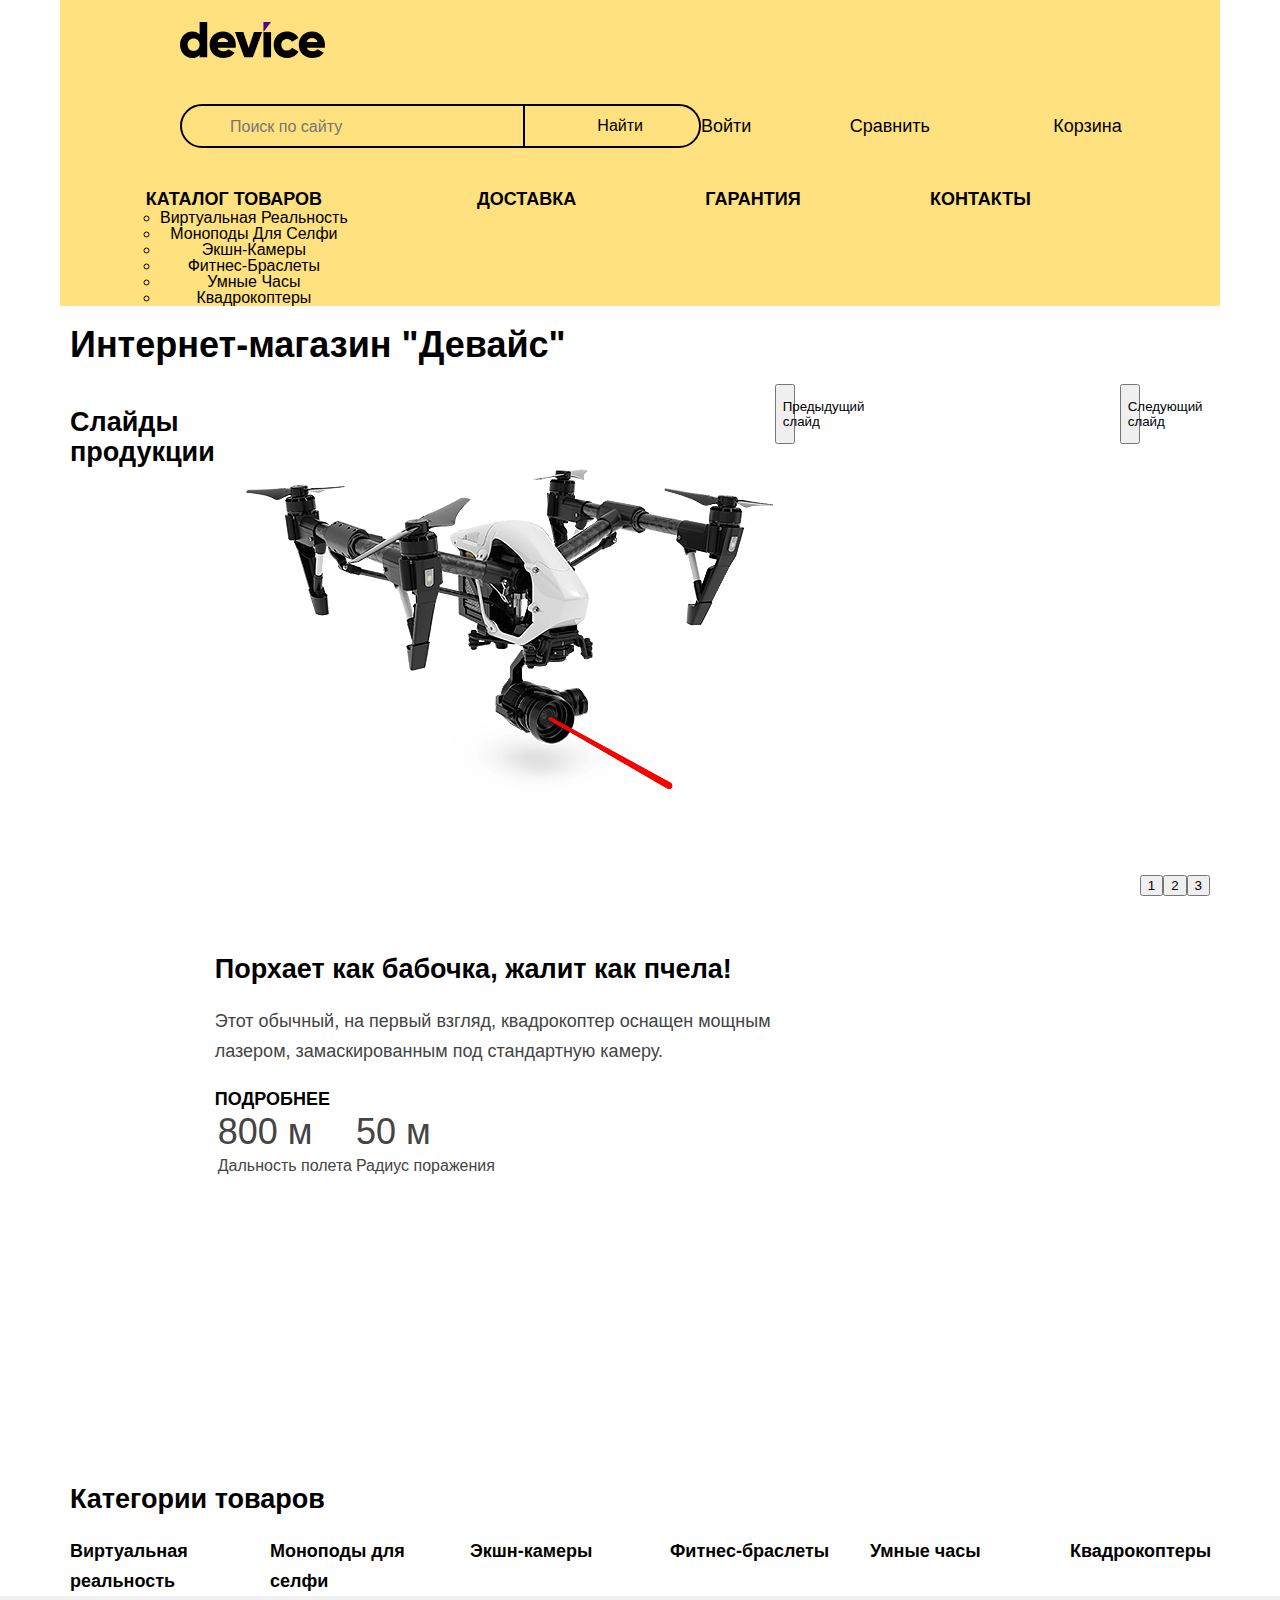
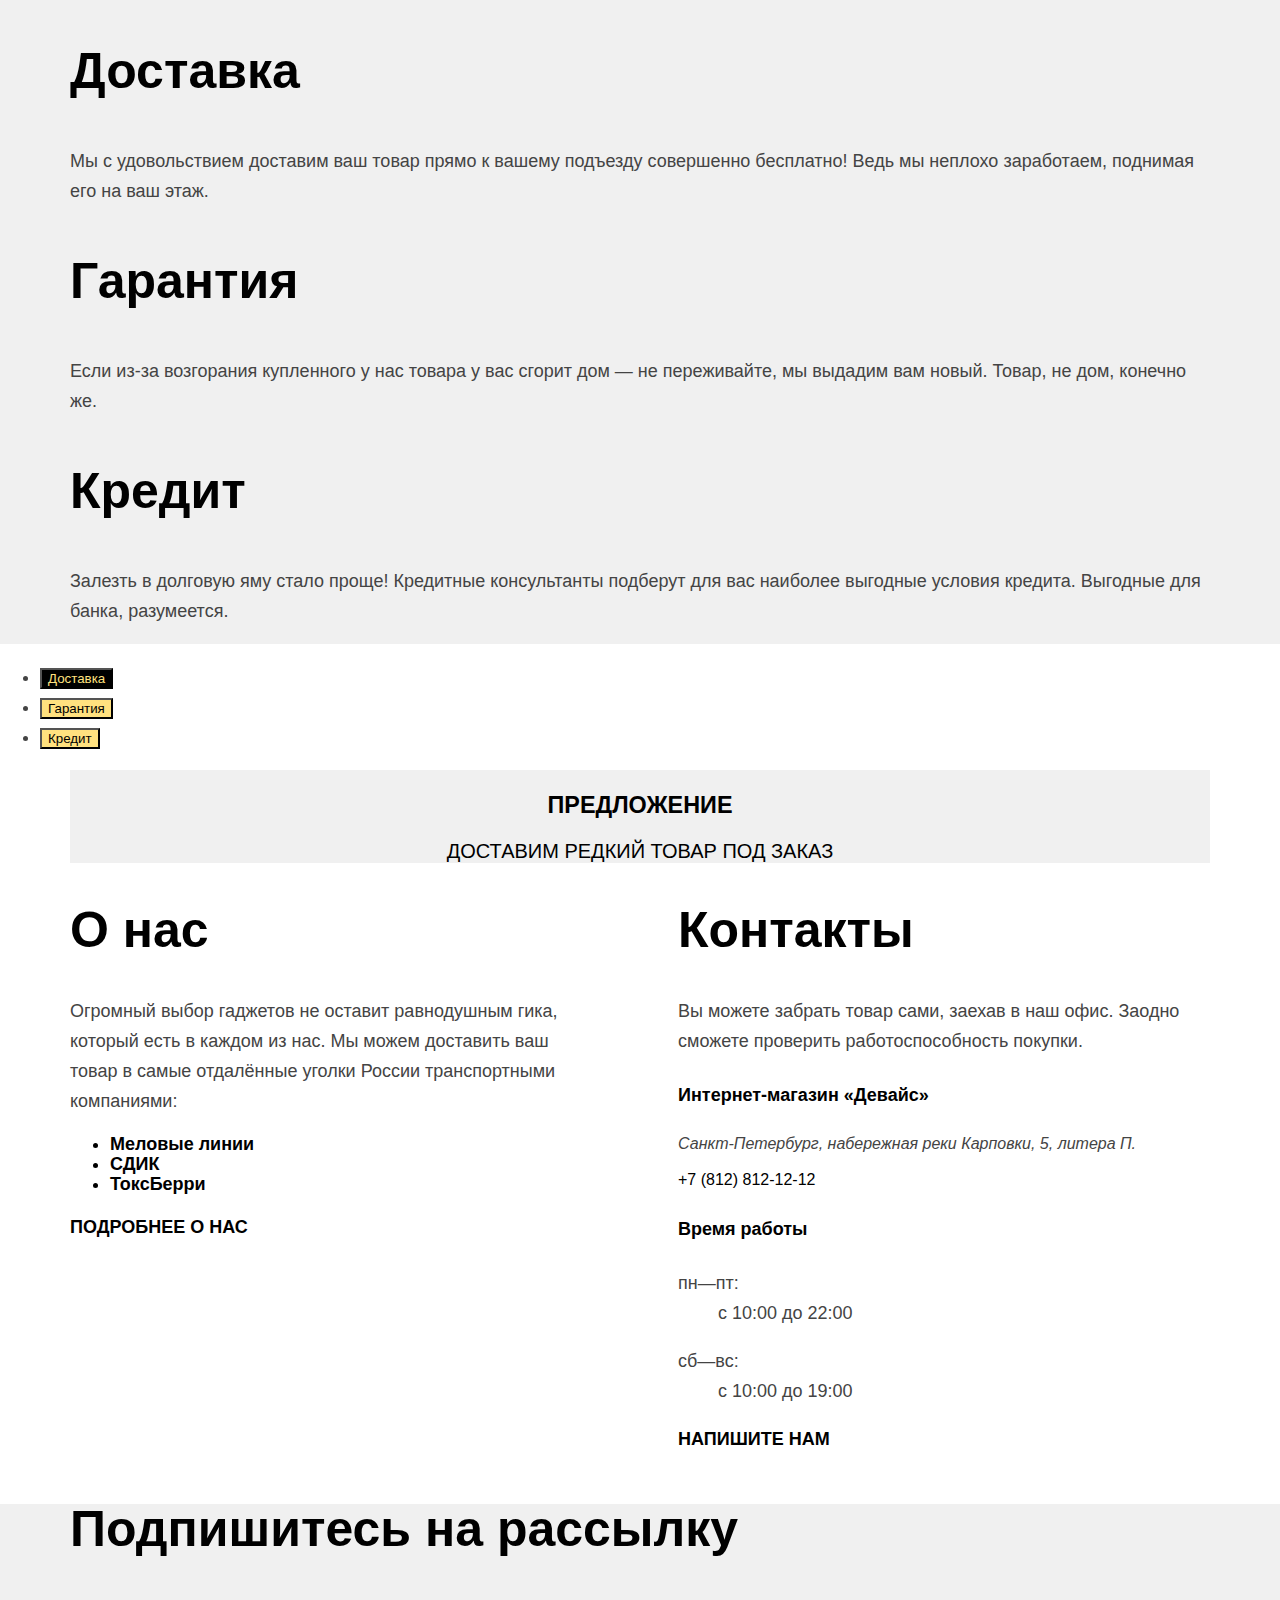
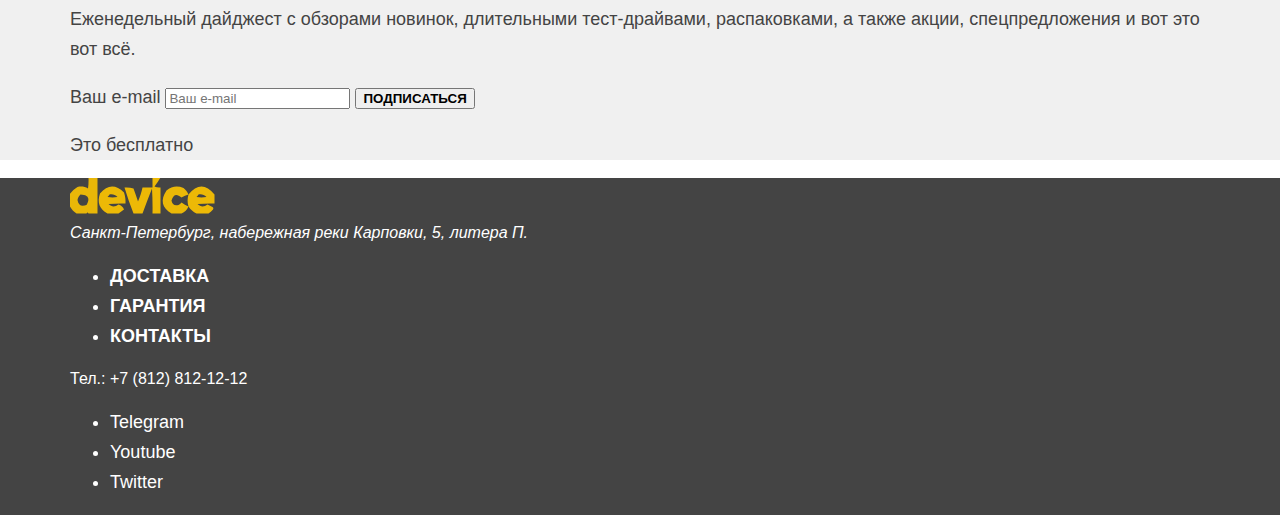
==== commit 7d0c5c7c: "Подогнала размеры" ====
--- a/index.html
+++ b/index.html
@@ -197,22 +197,22 @@
         </section>
       </div>
       <!-- Сервисы -->
+
       <section class="services">
+<div class="page-container">
         <h3 class="services-header">Доставка</h3>
         <p class="services-description">
           Мы с удовольствием доставим ваш товар прямо к вашему подъезду
           совершенно бесплатно! Ведь мы неплохо заработаем, поднимая его на ваш
           этаж.
         </p>
-      </section>
-      <section class="services">
+
         <h3 class="services-header">Гарантия</h3>
         <p class="services-description">
           Если из-за возгорания купленного у нас товара у вас сгорит дом — не
           переживайте, мы выдадим вам новый. Товар, не дом, конечно же.
         </p>
-      </section>
-      <section class="services">
+
         <h3 class="services-header">Кредит</h3>
         <p class="services-description">
           Залезть в долговую яму стало проще! Кредитные консультанты подберут
@@ -231,12 +231,14 @@
           <button class="services-button" type="button">Кредит</button>
         </li>
       </ul>
-      <section class="delivery-offer">
+    </div>
+      <section class="delivery-offer page-container">
         <h3 class="visually-hidden">Предложение</h3>
         <a class="delivery-offer-text" href="#">Доставим редкий товар под заказ</a>
       </section>
-      <div class="abouts">
+
       <!-- Информация -->
+      <div class="abouts page-container">
       <section class="info">
         <h2 class="about-info">О нас</h2>
         <p class="about-description">
@@ -279,6 +281,7 @@
     </div>
       <!-- Подписка -->
       <section class="subscription">
+        <div class="page-container">
         <h3 class="subscribe">Подпишитесь на рассылку</h3>
         <p class="subscription-about">
           Еженедельный дайджест с обзорами новинок, длительными тест-драйвами,
@@ -293,11 +296,13 @@
           <button class="subscribe-button" type="submit">Подписаться</button>
           <p class="subscription-side">Это бесплатно</p>
         </form>
+      </div>
       </section>
 
     </main>
     <!-- Футер -->
-    <footer>
+    <footer class="page-footer">
+    <div class="page-container">
       <a class="logo" href="index.html">
         <img src="images/logo-footer.svg" alt="Логотип Девайса" width="145" height="36">
       </a>
@@ -336,6 +341,7 @@
           </a>
         </li>
       </ul>
+    </div>
     </footer>
   </body>
 
--- a/styles/styles.css
+++ b/styles/styles.css
@@ -43,13 +43,13 @@
     display: flex;
     flex-grow: 1;
     flex-direction: row;
-    justify-content: space-evenly;
-
+    background-color: #F0F0F0;
 }
 
 .main-container {
     flex-grow: 1;
 }
+
 h1 {
     color: #000000;
 }
@@ -227,13 +227,13 @@
 
 .slides {
     display: flex;
-    justify-content: space-between;
+
     margin-bottom: 50px;
 }
 
 .slide-item {
     width: 1111px;
-    height: 560px;
+
     margin-bottom: 250px;
 }
 
@@ -246,7 +246,7 @@
 }
 
 .slide-button-container {
-    position: absolute;
+
     width: 100%;
     top: 400px;
     left: 170px;
@@ -307,7 +307,7 @@
     font-weight: 400;
 }
 .hidden-slide{
- visibility:hidden;
+ display: none;
 }
 .product-list {
     margin: 0;
@@ -416,7 +416,14 @@
 }
 .abouts{
     display: flex;
-    flex-direction: row;
+    justify-content:space-between;
+
+}
+.info{
+    width:520px;
+}
+.contacts{
+    width:532px;
 }
 .more-about {
     text-transform: uppercase;
